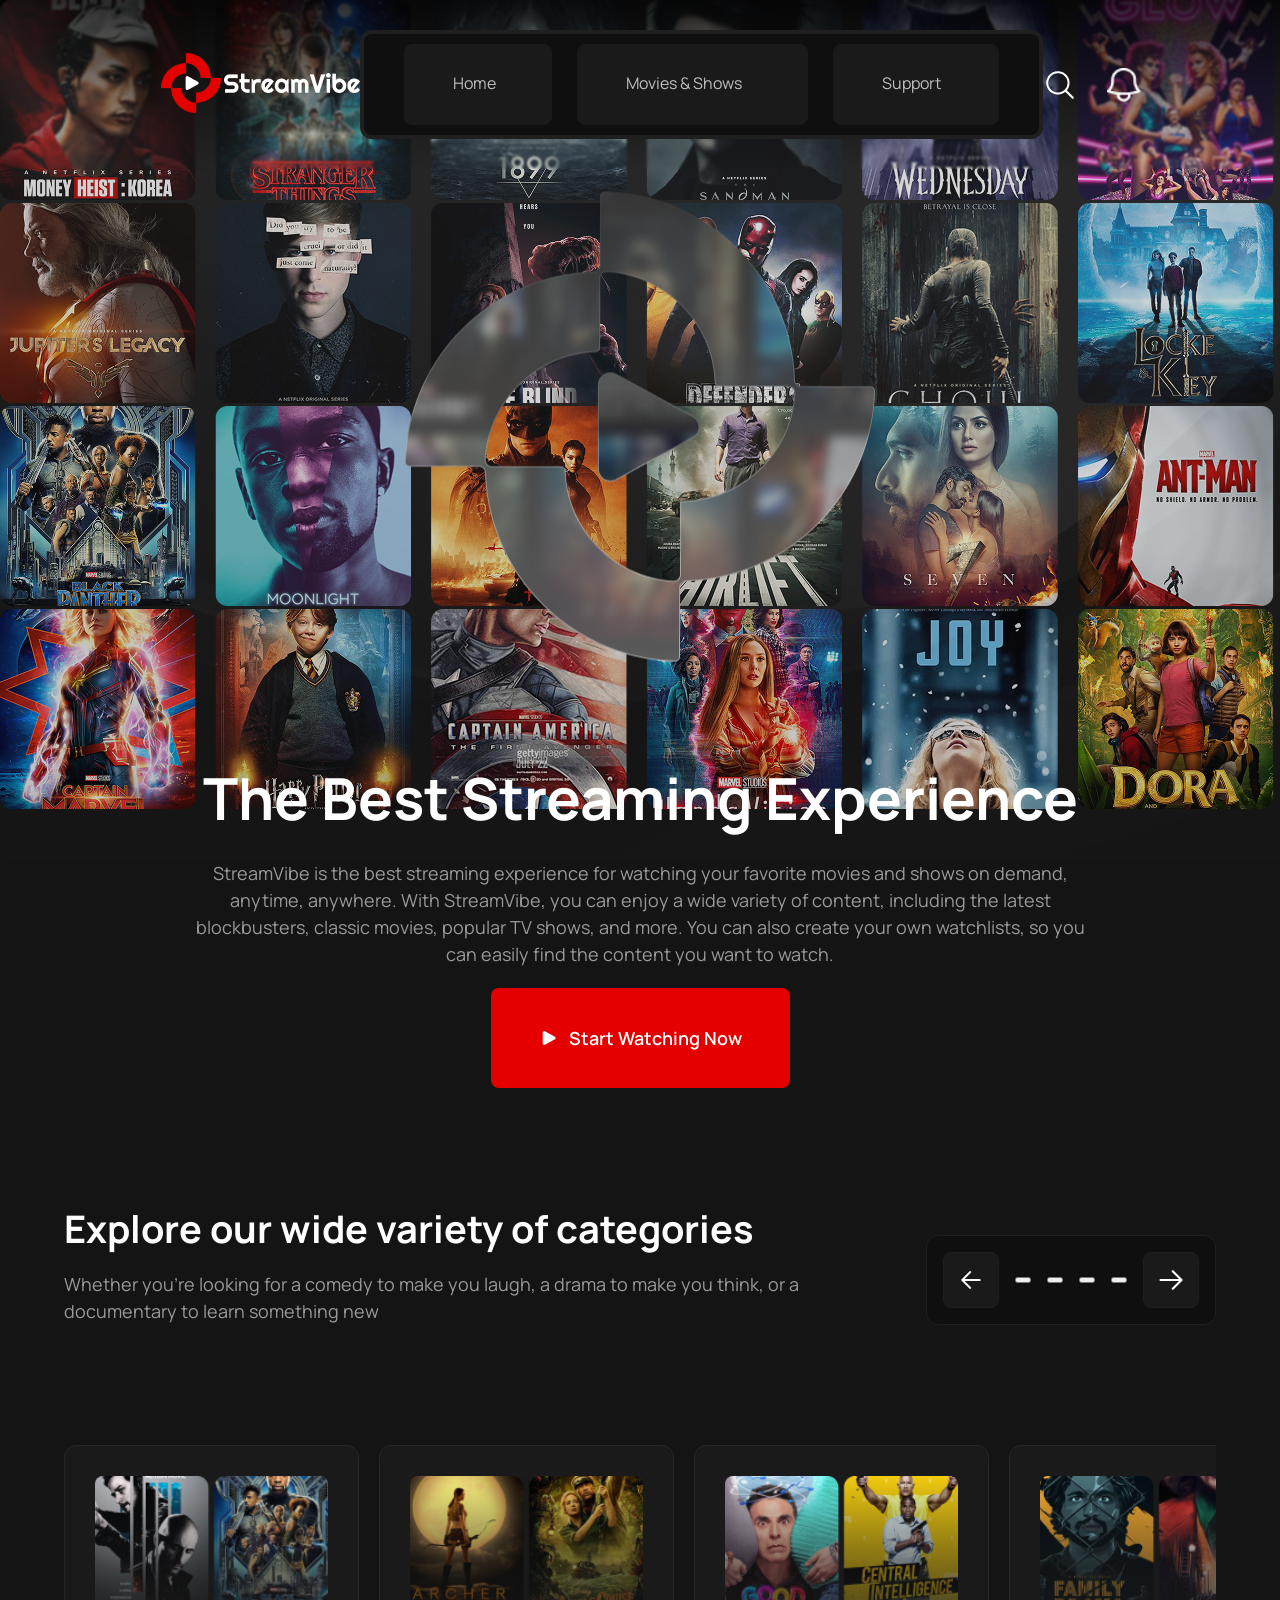
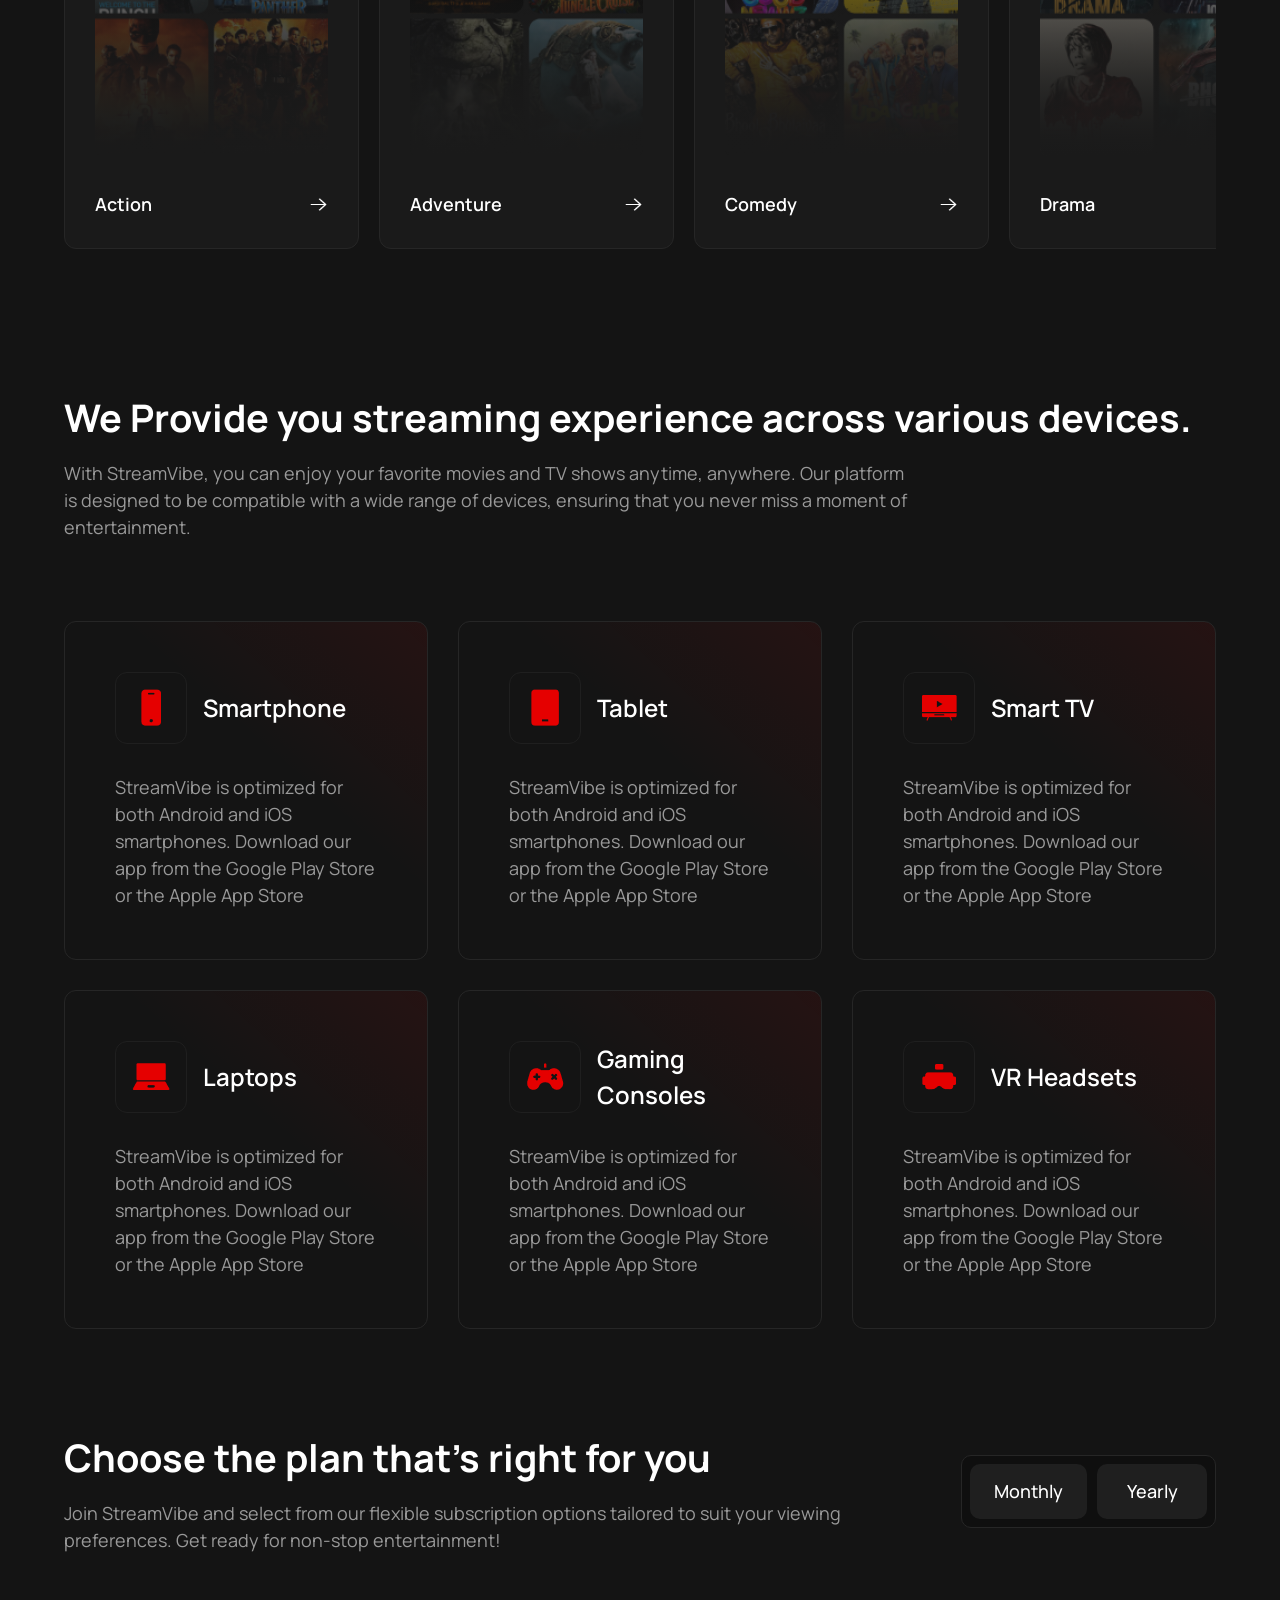
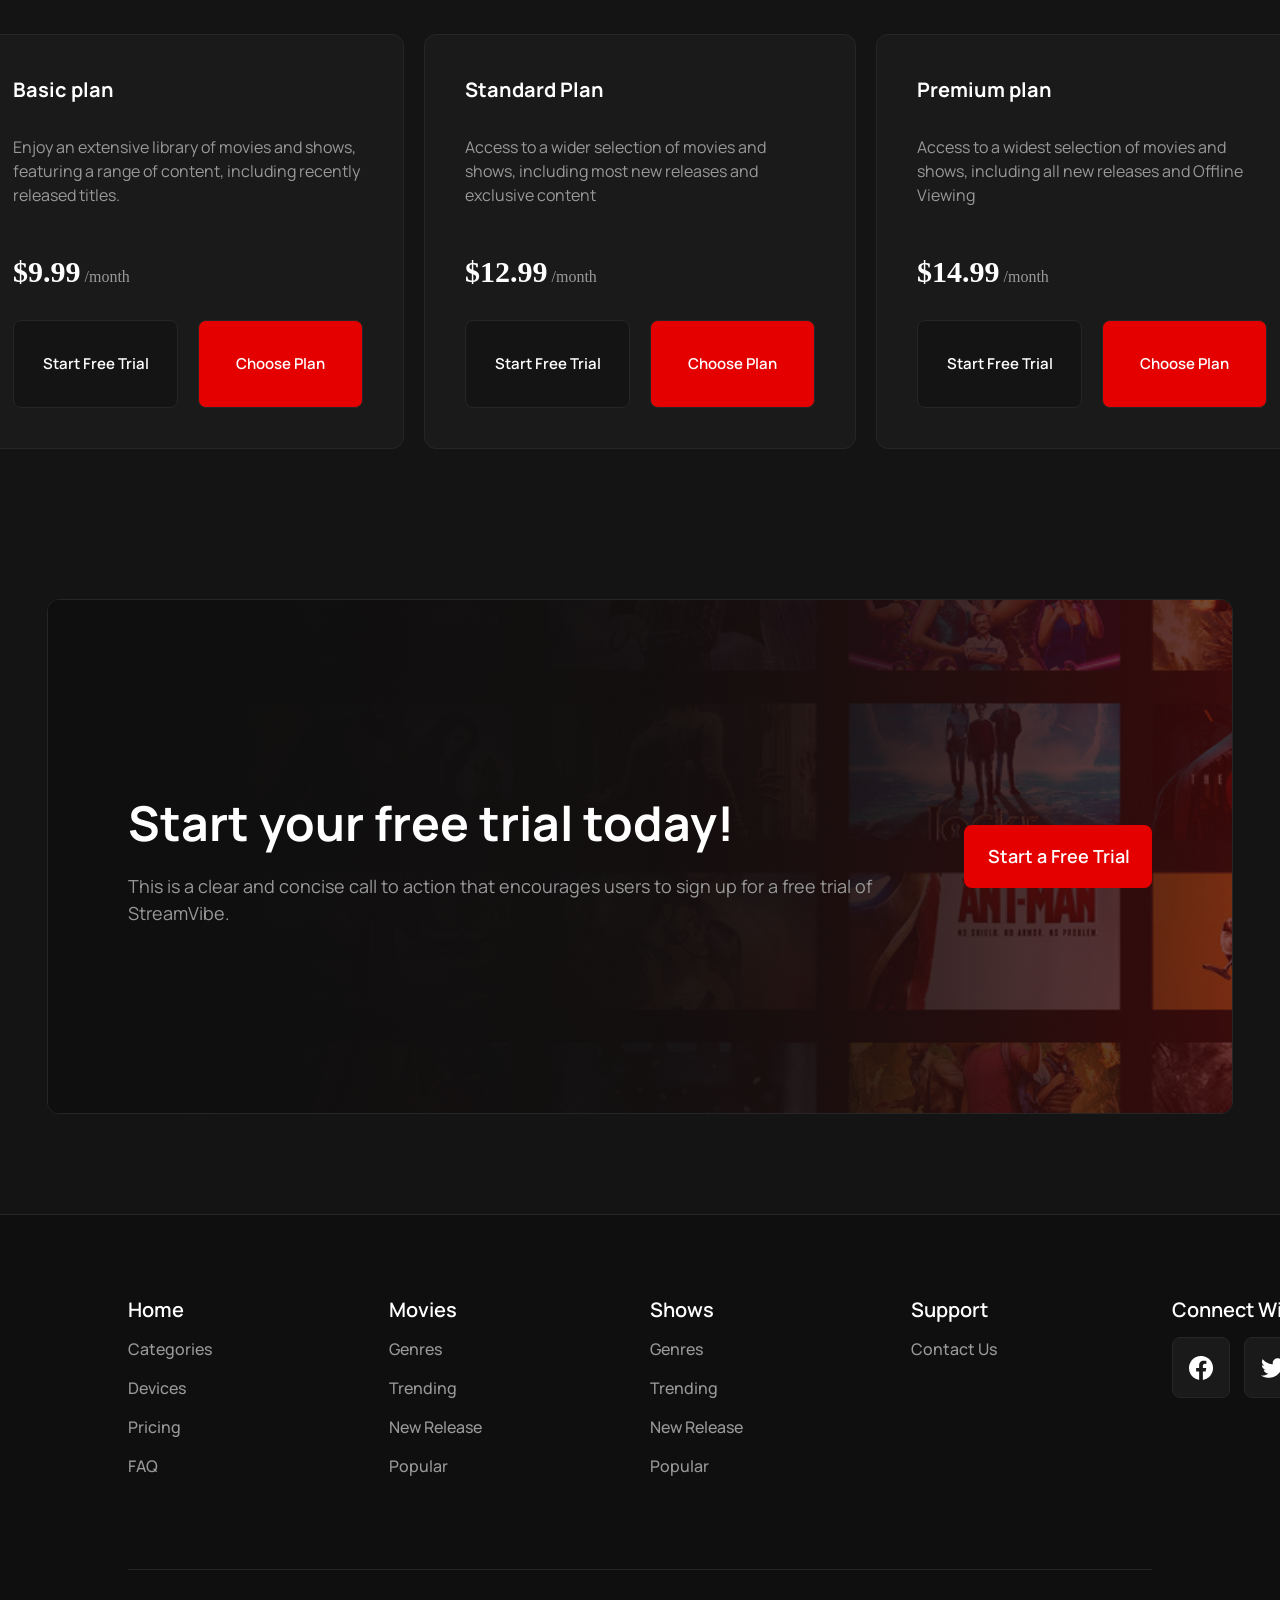
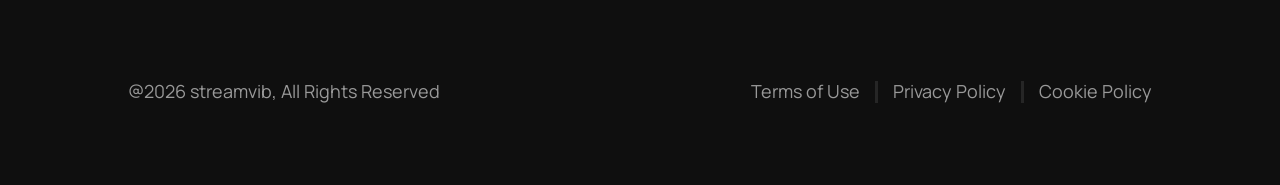
==== index.html @ 4d669240 "fix: updated home page file paths and case sensitivity" ====
<!doctype html>
<html lang="en">
  <head>
    <meta charset="UTF-8" />
    <meta name="viewport" content="width=device-width, initial-scale=1.0" />
    <title>Home Page</title>
    <link rel="stylesheet" href="./style/reset.css" />
    <link rel="stylesheet" href="style.css" />
    <script src="script/script.js" defer></script>
  </head>
  <body>
    
    <div id="cookieModal" class="cookie_modal">
  <div class="cookie_box">
    <div class="cookie_icon">🍪</div>
    <h2>Cookie Consent</h2>
    <p>We use cookies to ensure you get the best experience on StreamVibe. <br> You must accept our policies to continue using this site.</p>
    <div class="cookie_buttons">
      <button id="acceptBtn" class="btn_accept">Accept All</button>
      <button id="rejectBtn" class="btn_reject">Reject & Exit</button>
    </div>
  </div>
</div>

    <header>
      <!-- logo -->
      <a class="header_logo" href="./index.html">
        <img src="./images/logo.png" alt="logo" />
      </a>

      <!-- navigation -->
      <nav class="buttons_container">
        <ul class="buttons_ul">
          <li class="buttons_li">
            <a class="home_button" href="index.html"> Home </a>
          </li>

          <li class="buttons_li">
            <a class="Movies_and_shows_button" href="/pages/movies_shows_button.html">
              Movies & Shows
            </a>
          </li>

          <li class="buttons_li">
            <a class="support_button" href="/pages/support.html"> Support </a>
          </li>
        </ul>
      </nav>

      <!-- right icons -->
      <div class="zari_div">
        <a href="./index.html">
          <img src="./images/lupa.png" alt="search" />
        </a>
        <a href="./index.html">
          <img src="./images/zari.png" alt="notifications" />
        </a>
      </div>
    </header>

    <div class="Sub_container">
      <section class="hero_section">
        <div class="hero_background">
          <img src="./images/Image Container.png" alt="movie" />
          <img src="./images/Image Container2.png" alt="movie" />
          <img src="./images/Image Container3.png" alt="movie" />
          <img src="./images/Image Container4.png" alt="movie" />
        </div>

        <div class="hero_content">
          <img
            src="./images/Abstract Design.png"
            alt="abstract"
            class="hero_abstract"
          />
          <br />
          <br />
          <h1 class="h1">The Best Streaming Experience</h1>
        </div>

        <div class="hero_overlay">
          <img src="images/Image.png" class="hero_image1" />
          <img src="images/Fade Out Top.png" class="hero_FadeOutTop" />
          <img src="images/Fade Out Bottom.png" class="hero_FadeOutBottom" />
        </div>
      </section>
    </div>
    <div>
      <p class="p1">
        StreamVibe is the best streaming experience for watching your favorite
        movies and shows on demand, anytime, anywhere. With StreamVibe, you can
        enjoy a wide variety of content, including the latest blockbusters,
        classic movies, popular TV shows, and more. You can also create your own
        watchlists, so you can easily find the content you want to watch.
      </p>
      <a href="/pages/movies_shows_button.html" class="start_button">
        <img src="./images/Icon.png" alt="play" class="button_text" />
        Start Watching Now
      </a>
    </div>

    <br />
    <br />

    <!-- ზემოთა ჟანრების ფოტოების სქროლი  -->
    <div class="genres_container">
      <div class="genres_textcontainer">
        <h1 class="genres_textheading">
          Explore our wide variety of categories
        </h1>
        <p class="genres_textparagraph">
          Whether you're looking for a comedy to make you laugh, a drama to make
          you think, or a documentary to learn something new
        </p>
      </div>
      <div class="genres_buttons">
        <button class="genres_scrollleft" id="genreLeft">
          <img src="images/genresscrollleft.png" alt="left" />
        </button>
        <button class="indicators_button1"></button>
        <button class="indicators_button2"></button>
        <button class="indicators_button3"></button>
        <button class="indicators_button4"></button>
        <button class="genres_scrollright" id="genreRight">
          <img src="images/genresscrollright.png" alt="right" />
        </button>
      </div>
    </div>
    <!-- ქვემოთა ჟანრების ფოტოების სქროლი  -->
   <div class="genres_slider" id="genreSlider">
  <div class="genre_card">
    <div class="card_image_container">
      <img src="./images/actionimages.png" alt="Action" />
    </div>
    <div class="card_footer">
      <span>Action</span>
      <img src="./images/genresscrollright.png" alt="arrow" />
    </div>
  </div>
  <div class="genre_card">
    <div class="card_image_container">
      <img src="./images/adventureimages.png" alt="Adventure" />
    </div>
    <div class="card_footer">
      <span>Adventure</span>
      <img src="./images/genresscrollright.png" alt="arrow" />
    </div>
  </div>
  <div class="genre_card">
    <div class="card_image_container">
      <img src="./images/comedyimages.png" alt="Comedy" />
    </div>
    <div class="card_footer">
      <span>Comedy</span>
      <img src="./images/genresscrollright.png" alt="arrow" />
    </div>
  </div>
  <div class="genre_card">
    <div class="card_image_container">
      <img src="./images/Dramaimages.png" alt="Drama" />
    </div>
    <div class="card_footer">
      <span>Drama</span>
      <img src="./images/genresscrollright.png" alt="arrow" />
    </div>
  </div>
  <div class="genre_card">
    <div class="card_image_container">
      <img src="./images/horrorimages.png" alt="Horror" />
    </div>
    <div class="card_footer">
      <span>Horror</span>
      <img src="./images/genresscrollright.png" alt="arrow" />
    </div>
  </div>

  <div class="genre_card">
    <div class="card_image_container">
      <img src="/images/sci-fiimage.JPG" alt="Sci-Fi" />
    </div>
    <div class="card_footer">
      <span>Sci-Fi</span>
      <img src="./images/genresscrollright.png" alt="arrow" />
    </div>
  </div>
  <div class="genre_card">
    <div class="card_image_container">
      <img src="./images/fantasy-image.jpg" alt="Fantasy" />
    </div>
    <div class="card_footer">
      <span>Fantasy</span>
      <img src="./images/genresscrollright.png" alt="arrow" />
    </div>
  </div>
  <div class="genre_card">
    <div class="card_image_container">
      <img src="./images/documentary-image.jpg" alt="Documentary" />
    </div>
    <div class="card_footer">
      <span>Documentary</span>
      <img src="./images/genresscrollright.png" alt="arrow" />
    </div>
  </div>
  <div class="genre_card">
    <div class="card_image_container">
      <img src="./images/mystery-image.jpg" alt="Mystery" />
    </div>
    <div class="card_footer">
      <span>Mystery</span>
      <img src="./images/genresscrollright.png" alt="arrow" />
    </div>
  </div>
  <div class="genre_card">
    <div class="card_image_container">
      <img src="./images/anime-image.jpg" alt="Anime" />
    </div>
    <div class="card_footer">
      <span>Anime</span>
      <img src="./images/genresscrollright.png" alt="arrow" />
    </div>
  </div>
</div>
      </div>
    </div>
    

    <section class="devices_section">
      <div class="devices_textcontainer">
        <h1 class="devices_h1">
          We Provide you streaming experience across various devices.
        </h1>
        <p class="devices_p">
          With StreamVibe, you can enjoy your favorite movies and TV shows
          anytime, anywhere. Our platform is designed to be compatible with a
          wide range of devices, ensuring that you never miss a moment of
          entertainment.
        </p>
      </div>

      <div class="devices_cardcontainer">
        <div class="device_cards">
          <div class="device_header">
            <div class="icons">
              <img src="images/smartphone-icon.png" alt="Smartphone" />
            </div>
            <h2 class="devicesicon_h2">Smartphone</h2>
          </div>
          <p class="devicesicon_p">
            StreamVibe is optimized for both Android and iOS smartphones.
            Download our app from the Google Play Store or the Apple App Store
          </p>
        </div>

        <div class="device_cards">
          <div class="device_header">
            <div class="icons">
              <img src="images/tablet-icon.png" alt="Tablet" />
            </div>
            <h2 class="devicesicon_h2">Tablet</h2>
          </div>
          <p class="devicesicon_p">
            StreamVibe is optimized for both Android and iOS smartphones.
            Download our app from the Google Play Store or the Apple App Store
          </p>
        </div>

        <div class="device_cards">
          <div class="device_header">
            <div class="icons">
              <img src="images/smarttv-icon.png" alt="Tv" />
            </div>
            <h2 class="devicesicon_h2">Smart TV</h2>
          </div>
          <p class="devicesicon_p">
            StreamVibe is optimized for both Android and iOS smartphones.
            Download our app from the Google Play Store or the Apple App Store
          </p>
        </div>


        <div class="device_cards">
          <div class="device_header">
            <div class="icons">
              <img src="images/Laptop-Icon.png" alt="Laptop" />
            </div>
            <h2 class="devicesicon_h2">Laptops</h2>
          </div>
          <p class="devicesicon_p">
            StreamVibe is optimized for both Android and iOS smartphones.
            Download our app from the Google Play Store or the Apple App Store
          </p>
        </div>

        <div class="device_cards">
          <div class="device_header">
            <div class="icons">
              <img src="images/gaming-Icon.png" alt="Gaming" />
            </div>
            <h2 class="devicesicon_h2">Gaming Consoles</h2>
          </div>
          <p class="devicesicon_p">
            StreamVibe is optimized for both Android and iOS smartphones.
            Download our app from the Google Play Store or the Apple App Store
          </p>
        </div>

        <div class="device_cards">
          <div class="device_header">
            <div class="icons">
              <img src="images/VR-Icon.png" alt="VR" />
            </div>
            <h2 class="devicesicon_h2">VR Headsets</h2>
          </div>
          <p class="devicesicon_p">
            StreamVibe is optimized for both Android and iOS smartphones.
            Download our app from the Google Play Store or the Apple App Store
          </p>
        </div>
        </section>
        

        <section class="plans_section">
          <div class="plans_header">
            <div class="plans_textcontainer">
            <h1 class="plans_h1">
            Choose the plan that's right for you</h1>
            <p class="plans_p">
            Join StreamVibe and select from our flexible subscription 
            options tailored to suit your viewing preferences. 
            Get ready for non-stop entertainment!
            </p>
            </div>

            <div class="plans_tab">
              <button class="monthly_btn">
              <h6 class="monthly_h6" id="monthlyBtn">Monthly </h6>
              </button>
              <button class="yearly_btn" id="yearlyBtn"><h6 class="yearly_h6">Yearly</h6></button>
            </div>

          </div>


          <div class="plan_card_container">
            <div class="plan_card">
              <h2 class="plan_cardh2">Basic plan</h2>
              <p class="plan_card_paragraph">Enjoy an extensive library of movies and shows, 
              featuring a range of content, including recently released titles.</p> 
            
              <div class="plan_wrapper">
                <span class="price_amount" id="basicPrice">$9.99</span>
                <span class="price_period">/month</span>
              </div>

              <div class="card_buttons">
                <a href="/pages/support.html" class="btn_free">Start Free Trial</a>
                <a href="/pages/support.html" class="btn_choose">Choose Plan</a>
              </div>
            </div>



            <div class="plan_card">
              <h2 class="plan_cardh2">Standard Plan</h2>
              <p class="plan_card_paragraph">Access to a wider selection of movies and shows, 
                including most new releases and exclusive content</p> 
            
              <div class="plan_wrapper">
                <span class="price_amount" id="standardPrice">$12.99</span>
                <span class="price_period">/month</span>
              </div>

              <div class="card_buttons">
                <a href="/pages/support.html" class="btn_free">Start Free Trial</a>
                <a href="/pages/support.html" class="btn_choose">Choose Plan</a>
              </div>
            </div>



            <div class="plan_card">
              <h2 class="plan_cardh2">Premium plan</h2>
              <p class="plan_card_paragraph">Access to a widest selection of movies and shows,
                 including all new releases and Offline Viewing</p> 
            
              <div class="plan_wrapper">
                <span class="price_amount" id="premiumPrice">$14.99</span>
                <span class="price_period">/month</span>
              </div>

              <div class="card_buttons">
                <a href="/pages/support.html" class="btn_free">Start Free Trial</a>
                <a href="/pages/support.html" class="btn_choose">Choose Plan</a>
              </div>
            </div>
        </section>


   <div class="freetrial_container">
    
    <img src="./images/freetrial_BackgroundImages.png" alt="Movies Grid Background" class="free_trial_bg">
    
    <div class="free_trial_overlay"></div>

    <div class="freetrial_content">
      <div class="freetrial_text">
        <h2>Start your free trial today!</h2>
        <p>This is a clear and concise call to action that 
          encourages users to sign up for a free trial of StreamVibe.</p>
      </div>
      <a href="/pages/support.html" class="freetrial_button">Start a Free Trial</a>
    </div>

   </div>

<footer class="footer">
  <div class="footer_container">
    
    <div class="footer_top">
      <div class="footer_column">
        <h4>Home</h4>
        <a href="#">Categories</a>
        <a href="#">Devices</a>
        <a href="#">Pricing</a>
        <a href="#">FAQ</a>
      </div>

      <div class="footer_column">
        <h4>Movies</h4>
        <a href="/pages/movies_shows_button.html">Genres</a>
        <a href="/pages/movies_shows_button.html">Trending</a>
        <a href="/pages/movies_shows_button.html">New Release</a>
        <a href="/pages/movies_shows_button.html">Popular</a>
      </div>

      <div class="footer_column">
        <h4>Shows</h4>
        <a href="/pages/movies_shows_button.html">Genres</a>
        <a href="/pages/movies_shows_button.html">Trending</a>
        <a href="/pages/movies_shows_button.html">New Release</a>
        <a href="/pages/movies_shows_button.html">Popular</a>
      </div>

      <div class="footer_column">
        <h4>Support</h4>
        <a href="/pages/support.html">Contact Us</a>
      </div>

      <div class="footer_column">
        <h4>Connect With Us</h4>
        <div class="social_icons">
          <a href="https://www.facebook.com/" class="social_item"><img src="./images/Facebook-Icon.png" alt="FB"></a>
          <a href="https://x.com/" class="social_item"><img src="./images/Twitter-Icon.png" alt="TW"></a>
          <a href="https://www.linkedin.com/" class="social_item"><img src="./images/Linkdin-Icon.png" alt="LI"></a>
        </div>
      </div>
    </div>

    <hr class="footer_line">

    <div class="footer_bottom">
      <p>@2026 streamvib, All Rights Reserved</p>
      <div class="footer_legal">
        <a href="/pages/support.html">Terms of Use</a>
        <hr class="footer_linebottom">
        <a href="/pages/support.html">Privacy Policy</a>
        <hr class="footer_linebottom">
        <a href="/pages/support.html">Cookie Policy</a>
      </div>
    </div>

  </div>
</footer>

      </div>
    </section>
     <button id="backToTop" class="back_to_top">
      <img src="./images/arrowup-image.png" alt="Up" />
    </button>
  </body>
</html>
---- style.css ----
@import url("https://fonts.googleapis.com/css2?family=Fraunces:ital,opsz,wght@0,9..144,100..900;1,9..144,100..900&family=Manrope:wght@200..800&display=swap");

body {
  margin: 0;
  width: 100%;
  background: #141414;
}

.cookie_modal {
  position: fixed;
  top: 0;
  left: 0;
  width: 100%;
  height: 100%;
   /* თითქმის სრული შავი ფონი */
  backdrop-filter: blur(8px); /* უკანა ფონის დათარგვა */
  display: none; /* თავიდან JS-ით გამოვაჩენთ */
  justify-content: center;
  align-items: center;
  z-index: 99999;
}

.cookie_box {
  background: #1A1A1A;
  padding: 40px;
  border-radius: 15px;
  border: 1px solid #262626;
  text-align: center;
  max-width: 450px;
  width: 90%;
  color: white;
  font-family: 'Manrope', sans-serif;
}

.cookie_icon { font-size: 50px; margin-bottom: 20px; }
.cookie_box h2 { font-size: 24px; margin-bottom: 15px; }
.cookie_box p { color: #999; margin-bottom: 30px; font-size: 15px; }

.cookie_buttons { display: flex; gap: 15px; }

.btn_accept, .btn_reject {
  flex: 1;
  padding: 14px;
  border-radius: 8px;
  border: none;
  font-weight: 600;
  cursor: pointer;
  transition: 0.3s;
}

.btn_accept { background: #E50000; color: white; }
.btn_accept:hover { background: #ff1a1a; }

.btn_reject { background: transparent; color: #999; border: 1px solid #262626; }
.btn_reject:hover { background: #262626; color: white; }

/* კლასი სქროლის ასაკრძალად */
.no-scroll { overflow: hidden; }

/* header */
header {
  display: flex;
  align-items: center;
  justify-content: space-between;
  padding: 20px 40px;
  position: absolute; /* დავამატე */
  top: 0;
  left: 0;
  right: 0;
  z-index: 5; /* ყველაზე მაღალი ფენა */
  background: linear-gradient(to bottom, rgba(0, 0, 0, 0.8), transparent);
  backdrop-filter: blur(1px);
  max-width: 100%;
  justify-content: space-between;
  left: -1px;
  padding-top: 30px;
  padding-right: 162px;
  padding-bottom: 30px;
  padding-left: 162px;
}

/* logo */
.header_logo img {
  width: 199px;
  height: 60px;
}

/* navbar center */
.buttons_container {
  display: flex;
  align-items: center;
  padding-top: 10px;
  padding-right: 40px;
  padding-bottom: 10px;
  padding-left: 40px;
  border-width: 4px;
  border-radius: 12px;
  background: #0f0f0f;
  border: 4px solid #1f1f1f;
}
.buttons_ul {
  display: flex;
  align-items: center;
  gap: 25px;
  list-style: none;
  margin: 0;
  padding: 0;
}

.buttons_ul a {
  text-decoration: none;
  color: #bfbfbf;
  font-size: 16px;
  font-weight: 400;
  padding: 12px 24px;
  border-radius: 8px;
  transition: 0.3s;
  display: block;
}

.buttons_ul a:hover {
  color: #ffffff;
}

.buttons_li {
  display: flex;
  align-items: center;
  justify-content: center;
  padding-top: 14px;
  padding-right: 24px;
  padding-bottom: 14px;
  padding-left: 24px;
  gap: 10px;
  border-width: 1px;
  border-radius: 8px;
  background: #1a1a1a;
  border: 1px solid #1a1a1a;
  white-space: nowrap;
}

.home_button {
  width: 50px;
  height: 27px;
  font-family: Manrope;
  font-weight: 500px;
  font-style: Medium;
  font-size: 18px;
  line-height: 150%;
  letter-spacing: 0%;
  color: #ffffff;
}
.home_button:hover {
  transform: scale(1.05);
}

.Movies_and_shows_button {
  width: 133px;
  height: 27px;
  font-family: Manrope;
  font-weight: 400px;
  font-style: Regular;
  font-size: 18px;
  line-height: 150%;
  letter-spacing: 0%;
  color: #bfbfbf;
}
.Movies_and_shows_button:hover {
  transform: scale(1.05);
}

.support_button {
  width: 68px;
  height: 27px;
  font-family: Manrope;
  font-weight: 400px;
  font-style: Regular;
  font-size: 18px;
  line-height: 150%;
  letter-spacing: 0%;
  color: #bfbfbf;
}
.support_button:hover {
  transform: scale(1.05);
}

/* right icons */
.zari_div {
  display: flex;
  gap: 30px;
  width: 98px;
  height: 34px;
}

.zari_div img {
  width: 34px;
  height: 34px;
}

/* sub container */
.Sub_container {
  position: relative;
  width: 100%;
  max-width: 1920px;
  height: 860px;
  overflow: hidden;
  display: flex;
  flex-direction: column;
  align-items: center;
  justify-content: center;
}

.hero_background {
  position: absolute;
  top: 0;
  left: 0;
  width: 100%;
  height: 100%;
  z-index: 1;
}

.hero_overlay {
  position: absolute;
  top: 0;
  left: 0;
  width: 100%;
  height: 100%;
  z-index: 2; /* სურათებზე ზემოთ */
  pointer-events: none;
}

.hero_section {
  width: 1920px;
  height: 200px;
  gap: 20px;
  /* ???????????????????? */
}

.hero_content {
  position: absolute;
  top: 60%;
  left: 50%;
  transform: translate(-50%, -50%);
  z-index: 3; /* ყველაზე ზედა ფენა */
  display: flex;
  flex-direction: column;
  align-items: center;
  text-align: center;
  gap: 5px;
  width: 100%;
  max-width: 1200px;
  padding-right: 412px;
  padding-left: 412px;
}

@keyframes logo-spin {
  from {
    transform: rotate(0deg);
    opacity: 0;
  }
  to {
    transform: rotate(360deg);
    opacity: 1;
  }
}

.hero_abstract {
  display: flex;
  align-items: center;
  justify-content: center;
  width: 470px;
  height: auto;
  margin-bottom: 50px;
  animation-name: logo-spin;
  animation-duration: 1.5s;
  animation-timing-function: ease-out;
}

.h1 {
  width: 1096px;
  height: 87px;
  font-family: Manrope;
  font-weight: 700;
  font-style: Bold;
  font-size: 58px;
  line-height: 150%;
  letter-spacing: 0%;
  text-align: center;
  color: #ffffff;
}

.p1 {
  max-width: 900px;
  font-family: Manrope;
  font-weight: 400px;
  font-style: Regular;
  font-size: 18px;
  line-height: 150%;
  text-align: center;
  margin: 0 auto;
  color: #999999;
}

.start_button {
  width: 251px;
  height: 64px;
  display: flex;
  align-items: center;
  justify-content: center;
  gap: 10px;
  margin: 20px auto 0 auto;
  border-radius: 8px;
  padding-top: 18px;
  padding-right: 24px;
  padding-bottom: 18px;
  padding-left: 24px;
  background: #e50000;
  color: white;
  border: none;
  cursor: pointer;
  text-decoration: none;
  font-family: "Manrope", sans-serif;
  font-weight: 600;
  font-size: 18px;
  line-height: 150%;
  transition: 0.3s;
}
.start_button:hover {
  background: #ff1a1a; /* ჰოვერ ეფექტი მეტი სიცოცხლისთვის */
  transform: scale(1.02);
}

.start_button img {
  width: 20px;
  height: 20px;
}

.start_button img {
  width: 20px;
  height: 20px;
}

.button_text {
  width: 171px;
  height: 27px;
  font-family: Manrope;
  font-weight: 600;
  font-style: SemiBold;
  font-size: 18px;
  line-height: 150%;
  letter-spacing: 0%;
  color: #ffffff;
}

.hero_image1 {
  opacity: 50%;
  mix-blend-mode: overlay;
  width: 1920;
  height: 860;
  border-radius: 12px;
}

.hero_FadeOutTop {
  width: 1920px;
  height: 581px;
  background: linear-gradient(180deg, #141414 0%, rgba(20, 20, 20, 0) 100%);
}

.hero_FadeOutBottom {
  width: 1920px;
  height: 581px;
  background: linear-gradient(180deg, rgba(20, 20, 20, 0) 0%, #141414 100%);
}

/* genre scroll buttons&texts ზემოთა */
.genres_container {
  display: flex;
  justify-content: space-between;
  align-items: center;
  align-items: flex-end;
  width: 90%;
  max-width: 1597px;
  margin: 80px auto;
  gap: 40px;
  box-sizing: border-box;
}

.genres_textcontainer {
  flex: 1;
  display: flex;
  flex-direction: column;
  gap: 14px;
}

.genres_textheading {
  font-family: Manrope;
  font-weight: 700;
  font-style: Bold;
  font-size: 38px;
  line-height: 150%;
  letter-spacing: 0%;
  color: #ffffff;
  margin: 0;
}

.genres_textparagraph {
  max-width: 900px;
  font-family: Manrope;
  font-weight: 400;
  font-style: Regular;
  font-size: 18px;
  line-height: 150%;
  letter-spacing: 0%;
  color: #999999;
  margin: 0;
}

.genres_buttons {
  display: flex;
  align-items: center;
  gap: 16px;
  padding: 16px;
  border-radius: 12px;
  border-width: 1px;
  padding: 16px;
  background: #0f0f0f;
  border: 1px solid #1f1f1f;
}
.indicators {
  display: flex;
  gap: 4px;
}
.indicators span {
  width: 15px;
  height: 4px;
  background: #333;
  border-radius: 2px;
}

.genres_scrollleft {
  width: 56px;
  height: 56px;
  gap: 10px;
  border-radius: 8px;
  border-width: 1px;
  padding: 14px;
  background: #1a1a1a;
  border: 1px solid #1f1f1f;
}
.genres_scrollright {
  width: 56px;
  height: 56px;
  gap: 10px;
  border-radius: 8px;
  border-width: 1px;
  padding: 14px;
  background: #1a1a1a;
  border: 1px solid #1f1f1f;
}

.genres_scrollleft,
.genres_scrollright {
  cursor: pointer;
  transition: 0.2s;
  display: flex;
  align-items: center;
  justify-content: center;
}

.genres_scrollleft:hover,
.genres_scrollright:hover {
  background: #252525;
}

.genres_scrollleft:active,
.genres_scrollright:active {
  transform: scale(0.95);
}

/* genre scroll films&buttons ქვემოთა ბლა*/
.genres_slider {
  display: flex !important;
  flex-direction: row !important;
  flex-wrap: nowrap !important; /* მკაცრი აკრძალვა ჩამოყრაზე */
  gap: 20px;
  overflow-x: auto !important;
  overflow-y: hidden;
  width: 90%;
  max-width: 1597px;
  margin: 0 auto;
  padding: 40px 0; /* ადგილი Hover-ისთვის, რომ არ "მოიჭრას" */
  scrollbar-width: none;
  scroll-behavior: smooth;
  -webkit-overflow-scrolling: touch;
}

.genres_slider::-webkit-scrollbar {
  display: none;
}

.genre_card {
  /* აიძულებს ქარდს იყოს ფიქსირებული სიგანის */
  flex: 0 0 298px !important;
  width: 298px !important;
  max-width: 295px !important;
  height: 404px !important;
  background: #1a1a1a;
  border: 1px solid #262626;
  border-radius: 12px;
  padding: 30px;
  display: flex;
  flex-direction: column;
  justify-content: space-between;
  box-sizing: border-box;
  transition: all 0.4s ease; /* Hover ეფექტისთვის */
  cursor: pointer;
}

/* genre card Hover */
.genre_card:hover {
  border-color: #e50000 !important;
  transform: translateY(-10px);
  box-shadow: 0px 10px 25px rgba(229, 0, 0, 0.2);
  background: #1f1f1f;
  cursor: pointer;
}

.card_image_container {
  width: 100%;
  height: 280px;
  overflow: hidden;
  border-radius: 8px;
  display: flex;
  align-items: center;
  justify-content: center;
  overflow: hidden;
  position: relative;
}

.card_image_container img {
  width: 100%;
  height: 100%;
  object-fit: cover;
  display: block;
}

.card_image_container::after {
  content: "";
  position: absolute;
  top: 0;
  left: 0;
  width: 100%;
  height: 100%;
  /* შენი გრადიენტი */
  background: linear-gradient(180deg, rgba(26, 26, 26, 0) 0%, #1a1a1a 101.79%);
  pointer-events: none; /* რომ მაუსით კლიკს ხელი არ შეუშალოს */
}

.genre_card:hover .card_footer img {
  filter: brightness(1.5) drop-shadow(0 0 5px #e50000);
  transition: 0.3s;
}

/* animation */
@keyframes glowAndScale {
  0% {
    transform: scale(0.95);
    border-color: #262626;
  }
  50% {
    transform: scale(1.02);
    border-color: #e50000;
    box-shadow: 0px 0px 20px rgba(229, 0, 0, 0.3);
  }
  100% {
    transform: scale(1);
    border-color: #262626;
  }
}

/* for scroll card */
.reveal-focus {
  animation: glowAndScale 0.8s ease-out;
}

.card {
  width: 100%;
  background: linear-gradient(180deg, rgba(26, 26, 26, 0) 0%, #1a1a1a 101.79%);
  display: block;
  gap: 100px;
  display: grid;
  grid-template-columns: 1fr 1fr;
}

.card_footer {
  display: flex;
  justify-content: space-between;
  align-items: center;
  width: 100%;
  margin-top: 20px;
  font-family: Manrope;
  font-weight: 600;
  font-style: SemiBold;
  font-size: 18px;
  line-height: 150%;
  letter-spacing: 0%;
  color: #ffffff;
}
.card_footer img {
  width: 18.75px;
  height: 16.875px;
  top: 6.56px;
  left: 5.63px;
}

/* devices section */
.devices_section {
  width: 90%;
  max-width: 1597px;
  margin: 100px auto;
  display: flex;
  flex-direction: column;
  top: 1962px;
  left: 161px;
  gap: 80px;
}

.devices_textcontainer {
  flex: 1;
  display: flex;
  flex-direction: column;
  gap: 14px;
  padding-right: 300px;
}

.devices_h1 {
  max-width: 1297px;
  font-family: Manrope;
  font-weight: 700;
  font-style: Bold;
  font-size: 38px;
  white-space: nowrap;
  line-height: 150%;
  letter-spacing: 0%;
  color: #ffffff;
  margin: 0;
}

.devices_p {
  max-width: 1297px;
  font-family: Manrope;
  font-weight: 400;
  font-style: Regular;
  font-size: 18px;
  line-height: 150%;
  letter-spacing: 0%;
  color: #999999;
  margin: 0;
}

/* device cards */
.devices_cardcontainer {
  /* ყველა ქარდი ზევითაც და ქვემოთაც*/
  display: grid;
  grid-template-columns: repeat(3, 1fr);
  width: 100%;
  gap: 30px;
  max-width: 1597px;
  margin: 0 auto;
}

.device_cards {
  gap: 30px;
  border-radius: 12px;
  border-width: 1px;
  padding: 50px;
  background: linear-gradient(
    221.52deg,
    rgba(229, 0, 0, 0.5) -208.03%,
    rgba(229, 0, 0, 0) 41.32%
  );
  border: 1px solid #262626;
  display: flex;
  flex-direction: column;
  box-sizing: border-box;
  height: auto;
  transition: all 0.4s ease;
}

.device_cards:hover {
  border-color: #e50000;
  box-shadow: 0px 10px 30px rgba(229, 0, 0, 0.15);
  background: linear-gradient(
    221.52deg,
    rgba(229, 0, 0, 0.8) -150%,
    rgba(229, 0, 0, 0.05) 50%
  );
  transform: translateY(-10px);
  cursor: pointer;
}

.device_cards:hover .icons {
  border-color: #e50000;
  background: #1a1a1a;
  transition: 0.3s;
}

.device_header {
  width: 100%;
  height: auto;
  gap: 16px;
  display: flex;
  align-items: center;
}

.icons {
  flex-shrink: 0;
  width: 72px;
  height: 72px;
  gap: 10px;
  border-radius: 12px;
  border-width: 1px;
  padding: 16px;
  background: #141414;
  border: 1px solid #1f1f1f;
  width: 19.641475677490234;
  height: 36;
  top: 1.6px;
  left: 10.4px;
  display: flex;
  align-items: center;
  justify-content: center;
  box-sizing: border-box;
}

.devicesicon_h2 {
  width: auto;
  height: auto;
  font-family: Manrope;
  font-weight: 600;
  font-style: SemiBold;
  font-size: 24px;
  line-height: 150%;
  letter-spacing: 0%;
  color: #ffffff;
  margin: 0;
}
.devicesicon_p {
  width: 100%;
  height: auto;
  font-family: Manrope;
  font-weight: 400;
  font-style: Regular;
  font-size: 18px;
  line-height: 150%;
  letter-spacing: 0%;
  color: #999999;
}

/* Plans */
.plans_section {
  width: 90%;
  max-width: 1596px;
  margin: 100px auto;
  display: flex;
  flex-direction: column;
  top: 3797px;
  left: 162px;
  gap: 30px;
}

.plans_header {
  display: flex;
  justify-content: space-between;
  align-items: center;
  width: 100%;
  gap: 40px;
}

.plans_textcontainer {
  flex: 1;
  display: flex;
  flex-direction: column;
  /* padding-right: 100%; */
  gap: 14px;
  max-width: 70%;
}

.plans_h1 {
  max-width: 1259px;
  font-family: Manrope;
  font-weight: 700;
  font-style: Bold;
  white-space: nowrap;
  font-size: 38px;
  line-height: 150%;
  letter-spacing: 0%;
  color: #ffffff;
  margin: 0;
}

.plans_p {
  max-width: 1259px;
  font-family: Manrope;
  font-weight: 400;
  font-style: Regular;
  font-size: 18px;
  line-height: 150%;
  letter-spacing: 0%;
  color: #999999;
}

.plans_tab {
  width: 100%;
  max-width: 237px;
  display: flex;
  border-radius: 10px;
  border-width: 1px;
  padding: 8px;
  gap: 10px;
  background: #0f0f0f;
  border: 1px solid #262626;
  display: flex;
  margin-left: auto;
}

.monthly_btn,
.yearly_btn {
  border: none !important;
  flex: 1;
  width: 100%;
  border-radius: 10px;
  gap: 10px;
  padding-top: 14px;
  padding-right: 24px;
  padding-bottom: 14px;
  padding-left: 24px;
  background: #1f1f1f;
  font-family: "Manrope", sans-serif;
  font-size: 18px;
  font-weight: 500;
  cursor: pointer;
  transition: all 0.3s ease;
}

.monthly_btn:hover,
.yearly_btn:hover {
  transform: translateY(-3px);
  background: #262626; /* ფონის ოდნავ შეცვლა */
  box-shadow: 0px 4px 10px rgba(0, 0, 0, 0.3);
}

.monthly_h6,
.yearly_h6 {
  font-family: Manrope;
  font-weight: 500;
  font-style: Medium;
  font-size: 18px;
  line-height: 150%;
  letter-spacing: 0%;
  color: #ffffff;
}

/* plan cards */
.plan_card_container {
  display: flex;
  flex-direction: row;
  justify-content: center;
  width: 90%;
  max-width: 1596px;
  gap: 20px;
  margin: 50px auto;
}

.plan_card {
  flex: 1;
  min-width: 350px;
  height: auto;
  border-radius: 12px;
  border-width: 1px;
  padding: 40px;
  gap: 30px;
  background: #1a1a1a;
  border: 1px solid #262626;
  display: flex;
  flex-direction: column;
  transition: all 0.4s ease;
  cursor: pointer;
}

.plan_card:hover {
  border-color: #e50000 !important;
  transform: translateY(-10px);
  box-shadow: 0px 10px 30px rgba(229, 0, 0, 0.15);
  background: #1f1f1f;
}

.btn_free:hover,
.btn_choose:hover {
  box-shadow: 0px 0px 15px rgba(229, 0, 0, 0.4);
}

.plan_cardh2 {
  width: 100%;
  font-family: Manrope;
  font-weight: 700;
  font-style: Bold;
  font-size: 20px;
  line-height: 150%;
  letter-spacing: 0%;
  color: #ffffff;
  margin: 0;
}

.plan_card_paragraph {
  width: 100%;
  font-family: Manrope;
  font-weight: 400;
  font-style: Regular;
  font-size: 16px;
  line-height: 150%;
  letter-spacing: 0%;
  color: #999999;
  margin: 0;
}

.plan_wrapper {
  display: flex;
  align-items: baseline;
  gap: 4px;
  margin-top: 20px;
}

.price_amount {
  color: #ffffff;
  font-size: 30px;
  font-weight: 700;
  display: flex;
  align-items: flex-end;
  gap: 4px;
}
.price_period {
  color: #999999;
  font-size: 16px;
  padding-bottom: 5px;
  display: flex;
  align-items: flex-end;
  gap: 4px;
}

.card_buttons {
  width: 100%;
  gap: 20px;
  display: flex;
  margin-top: auto;
}
.btn_free {
  flex: 1;
  height: 50px;
  width: 50%;
  gap: 10px;
  border-radius: 8px;
  border-width: 1px;
  padding-top: 18px;
  padding-right: 24px;
  padding-bottom: 18px;
  padding-left: 24px;
  background: #141414;
  border: 1px solid #262626;
  font-family: Manrope;
  font-weight: 600;
  font-style: SemiBold;
  font-size: 15px;
  line-height: 150%;
  letter-spacing: 0%;
  color: #ffffff;
  display: flex;
  align-items: center;
  justify-content: center;
  text-decoration: none;
  cursor: pointer;
  transition: 0.3s;
}
.btn_free:hover {
  transform: scale(1.05);
}

.btn_choose {
  flex: 1;
  height: 50px;
  width: 50%;
  gap: 10px;
  border-radius: 8px;
  border-width: 1px;
  padding-top: 18px;
  padding-right: 24px;
  padding-bottom: 18px;
  padding-left: 24px;
  background: #e50000;
  border: 1px solid #262626;
  font-family: Manrope;
  font-weight: 600;
  font-style: SemiBold;
  font-size: 15px;
  line-height: 150%;
  letter-spacing: 0%;
  color: #ffffff;
  display: flex;
  align-items: center;
  justify-content: center;
  text-decoration: none;
  cursor: pointer;
  transition: 0.3s;
  background: #e50000;
}
.btn_choose:hover {
  transform: scale(1.05);
}

/* free trial */

.freetrial_container {
  position: relative;
  width: 80%;
  max-width: 1596px;
  min-height: 313px;
  margin: 100px auto;
  gap: 100px;
  border-radius: 12px;
  padding-top: 100px;
  padding-right: 80px;
  padding-bottom: 100px;
  padding-left: 80px;
  background: #0f0f0f;
  border: 1px solid #262626;
  overflow: hidden;
  display: flex;
  align-items: center;
}

.free_trial_bg {
  position: absolute;
  top: 0;
  left: 0;
  width: 100%;
  height: 100%;
  object-fit: cover;
  z-index: 1;
}

.free_trial_overlay {
  position: absolute;
  top: 0;
  left: 0;
  width: 100%;
  height: 100%;
  background: linear-gradient(
    90deg,
    #0f0f0f 0%,
    rgba(15, 15, 15, 0.8) 50%,
    rgba(15, 15, 15, 0) 100%
  );
  z-index: 2;
}

.freetrial_content {
  position: relative;
  z-index: 3;
  display: flex;
  justify-content: space-between;
  align-items: center;
  width: 100%;
  gap: 50px;
}

.freetrial_text {
  flex: 1;
}

.freetrial_text h2 {
  font-family: Manrope;
  font-weight: 700;
  font-style: Bold;
  font-size: 48px;
  line-height: 150%;
  letter-spacing: 0%;
  color: #ffffff;
  margin: 0 0 14px 0;
}

.freetrial_text p {
  font-family: Manrope;
  font-weight: 400;
  font-style: Regular;
  font-size: 18px;
  line-height: 150%;
  letter-spacing: 0%;
  color: #999999;
}

.freetrial_button {
  gap: 10px;
  border-radius: 8px;
  padding-top: 18px;
  padding-right: 24px;
  padding-bottom: 18px;
  padding-left: 24px;
  background: #e50000;
  width: 140px;
  height: 27px;
  font-family: Manrope;
  font-weight: 600;
  font-style: SemiBold;
  font-size: 18px;
  line-height: 150%;
  letter-spacing: 0%;
  color: #ffffff;
  text-decoration: none;
  white-space: nowrap;
  transition: 0.3s;
  display: inline-block;
  text-align: center;
}
.freetrial_button:hover {
  transform: scale(1.05);
}

/* footer */
.footer {
  width: 100%;
  max-width: 1920px;
  min-height: 505px;
  top: 5013px;
  padding: 80px 0;
  gap: 100px;
  background: #0f0f0f;
  border-top: 1px solid #262626;
  margin-top: 100px;
  box-sizing: border-box;
}

.footer_container {
  width: 80%;
  max-width: 1596px;
  margin: 0 auto;
  display: flex;
  flex-direction: column;
  gap: 80px;
}

.footer_top {
  display: grid;
  width: 100%;
  gap: 20px;
  grid-template-columns: repeat(6, 1fr);
}

.footer_column {
  display: flex;
  flex-direction: column;
  gap: 12px;
  width: auto;
}

.footer_column a {
  gap: 14px;
  width: 241px;
  height: 27px;
  font-family: Manrope;
  font-weight: 500;
  font-style: Medium;
  font-size: 16px;
  line-height: 150%;
  letter-spacing: 0%;
  color: #999999;
  display: flex;
  flex-direction: column;
  text-decoration: none;
  transition: 0.3s;
}

.footer_column a:hover {
  color: #ffffff;
}

.footer_column h4 {
  width: 241px;
  height: 30px;
  font-family: Manrope;
  font-weight: 600;
  font-style: SemiBold;
  font-size: 20px;
  line-height: 150%;
  letter-spacing: 0%;
  color: #ffffff;
  margin: 0;
}

.social_icons {
  width: 196px;
  height: 56px;
  display: flex;
  gap: 14px;
}

.social_item {
  width: 56px;
  height: 56px;
  gap: 10px;
  border-radius: 8px;
  border-width: 1px;
  padding: 16px;
  background: #1a1a1a;
  border: 1px solid #262626;
  display: flex;
  align-items: center;
  justify-content: center;
  transition: 0.3s;
}

.social_item img {
  width: 24px;
  height: 24px;
}

.social_item:hover {
  background: #262626;
}

.footer_line {
  width: 100%;
  height: 1px;
  max-width: 1596px;
  background-color: #262626;
  border: none;
}

.footer_bottom {
  width: 100%;
  max-width: 1596px;
  height: 27px;
  display: flex;
  justify-content: space-between;
  align-items: center;
  flex-wrap: nowrap;
  margin-top: 20px;
}

.footer_bottom p {
  width: auto;
  height: auto;
  font-family: Manrope;
  font-weight: 400;
  font-style: Regular;
  font-size: 18px;
  line-height: 150%;
  letter-spacing: 0%;
  color: #999999;
  white-space: nowrap;
  margin: 0;
}

.footer_linebottom {
  width: 27px;
  height: 0px;
  border-width: 1px;
  border: 1px solid #262626;
  width: 1px;
  height: 20px;
  background-color: #262626;
  display: inline-block;
}

.footer_legal {
  width: auto;
  height: auto;
  font-family: Manrope;
  font-weight: 400;
  font-style: Regular;
  font-size: 18px;
  line-height: 150%;
  letter-spacing: 0%;
  color: #999999;
  display: flex;
  align-items: center;
  gap: 15px;
}

.footer_legal a {
  color: #999999;
  text-decoration: none;
  white-space: nowrap;
}

/* scroll btn */
.back_to_top {
  position: fixed;
  bottom: 30px;
  right: 30px;
  width: 50px;
  height: 50px;
  background-color: #e50000;
  border: none;
  border-radius: 50%; /* მრგვალი ღილაკი */
  cursor: pointer;
  display: flex;
  justify-content: center;
  align-items: center;
  z-index: 1000;
  transition: all 0.3s ease;

  /* თავიდან ვმალავ */
  opacity: 0;
  visibility: hidden;
  transform: translateY(20px);
  box-shadow: 0 4px 15px rgba(229, 0, 0, 0.4);
}

.back_to_top img {
  width: 24px;
  height: 24px;
  filter: brightness(0) invert(1); /* ათეთრებს აიკონს */
}

/* როცა გამოჩნდება */
.back_to_top.show {
  opacity: 1;
  visibility: visible;
  transform: translateY(0);
}

.back_to_top:hover {
  background-color: #ff1a1a;
  transform: scale(1.1);
}
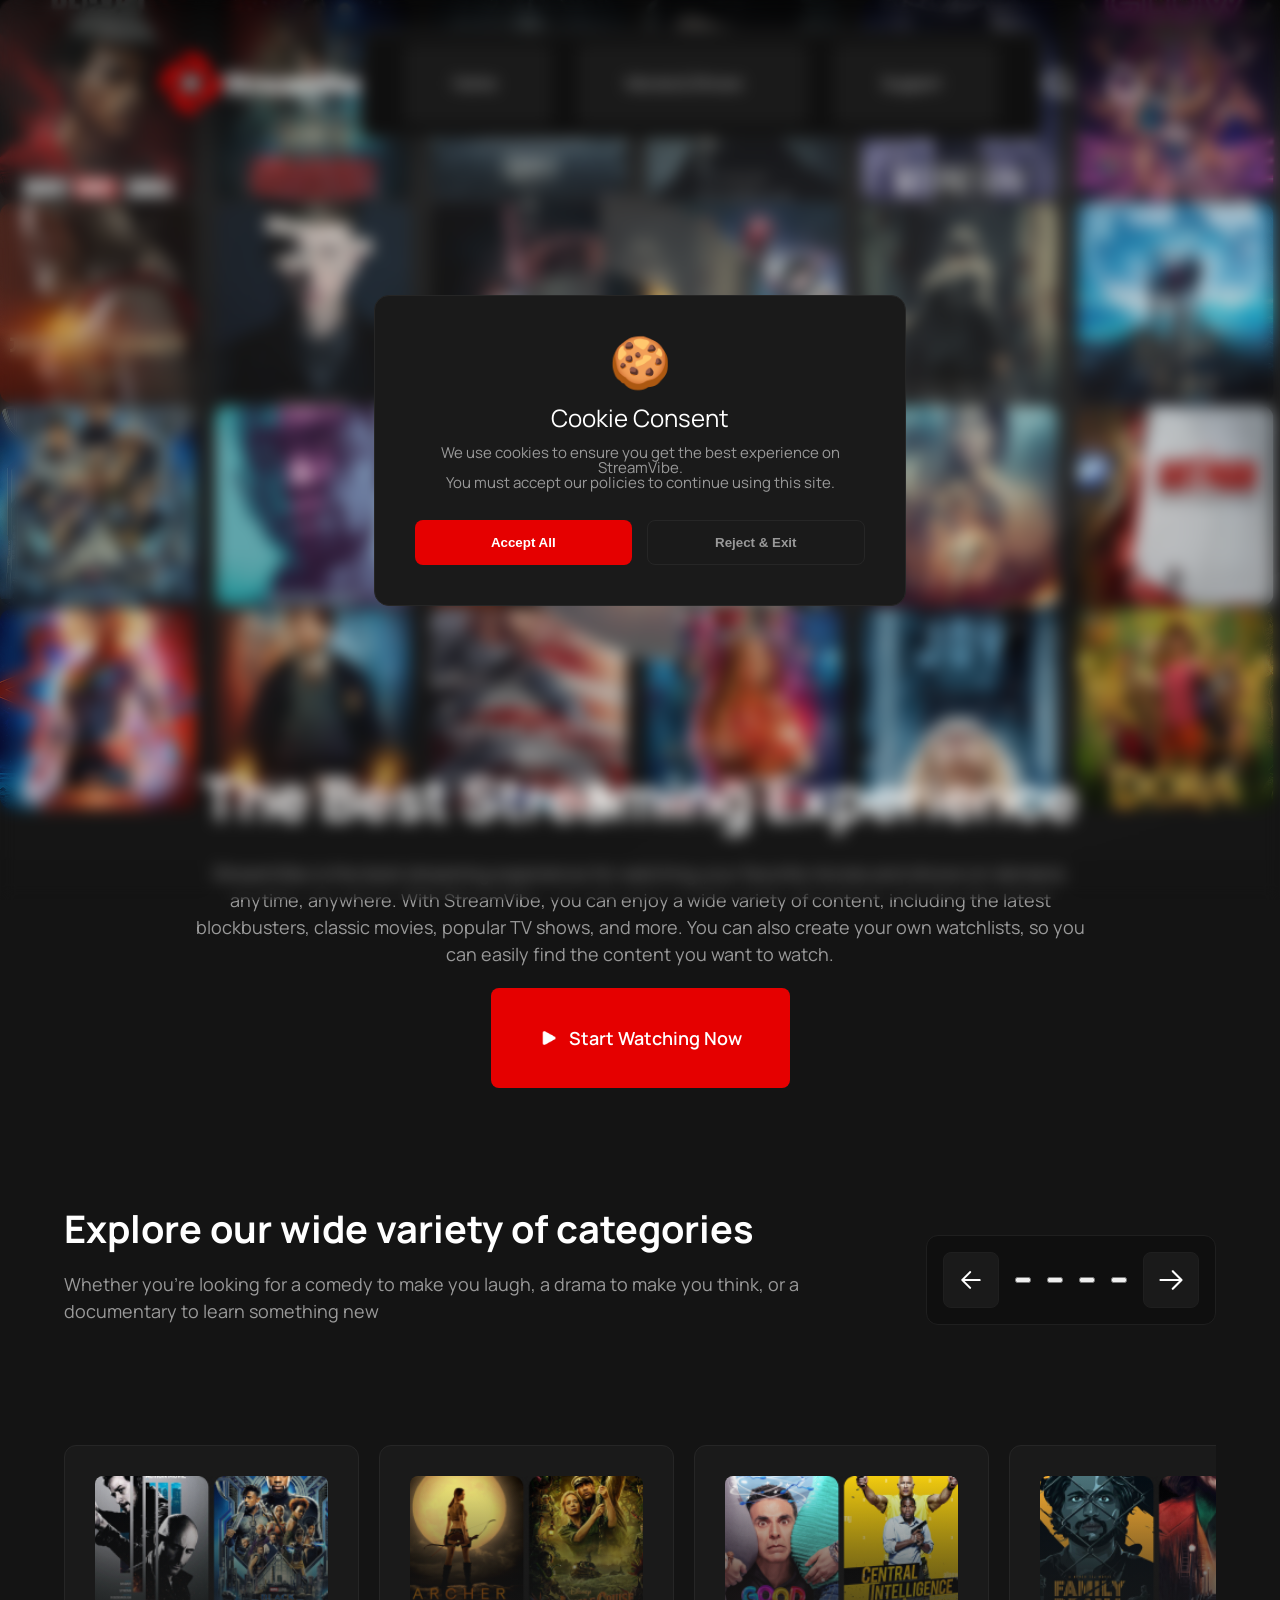
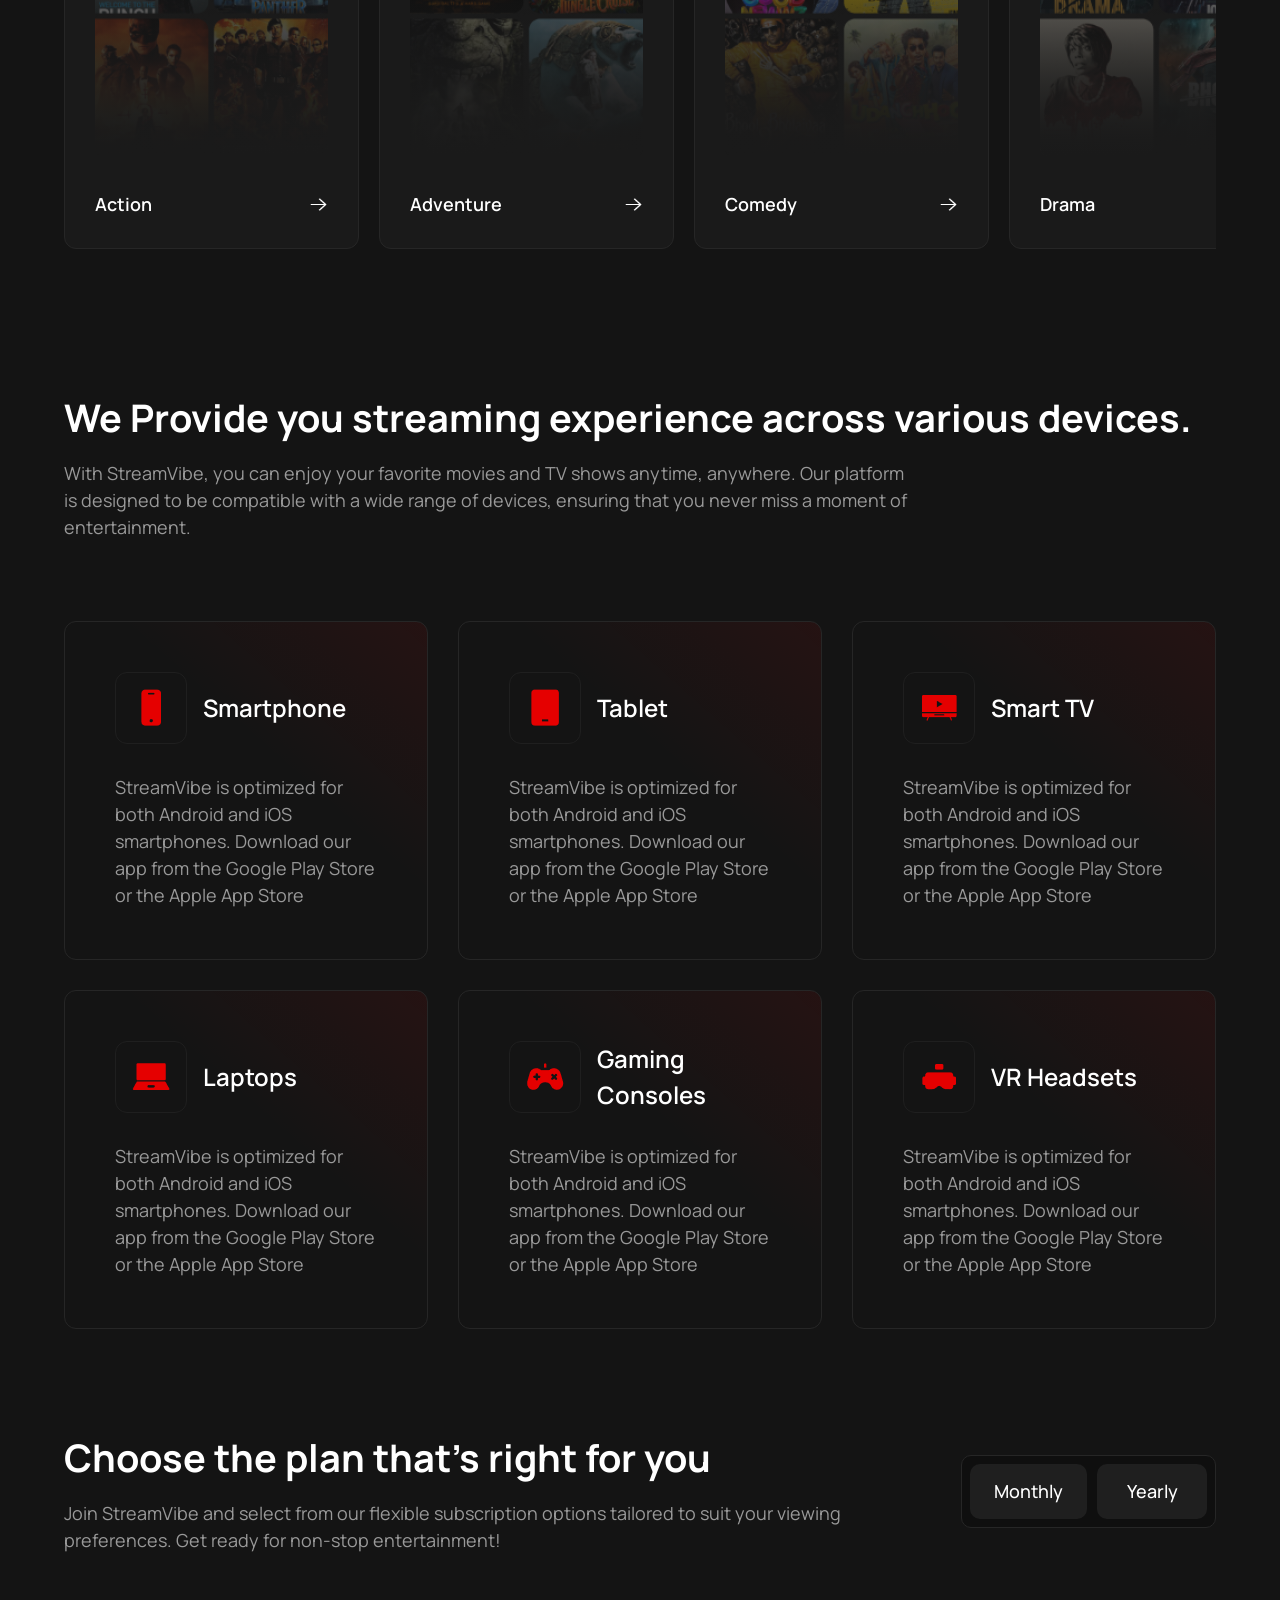
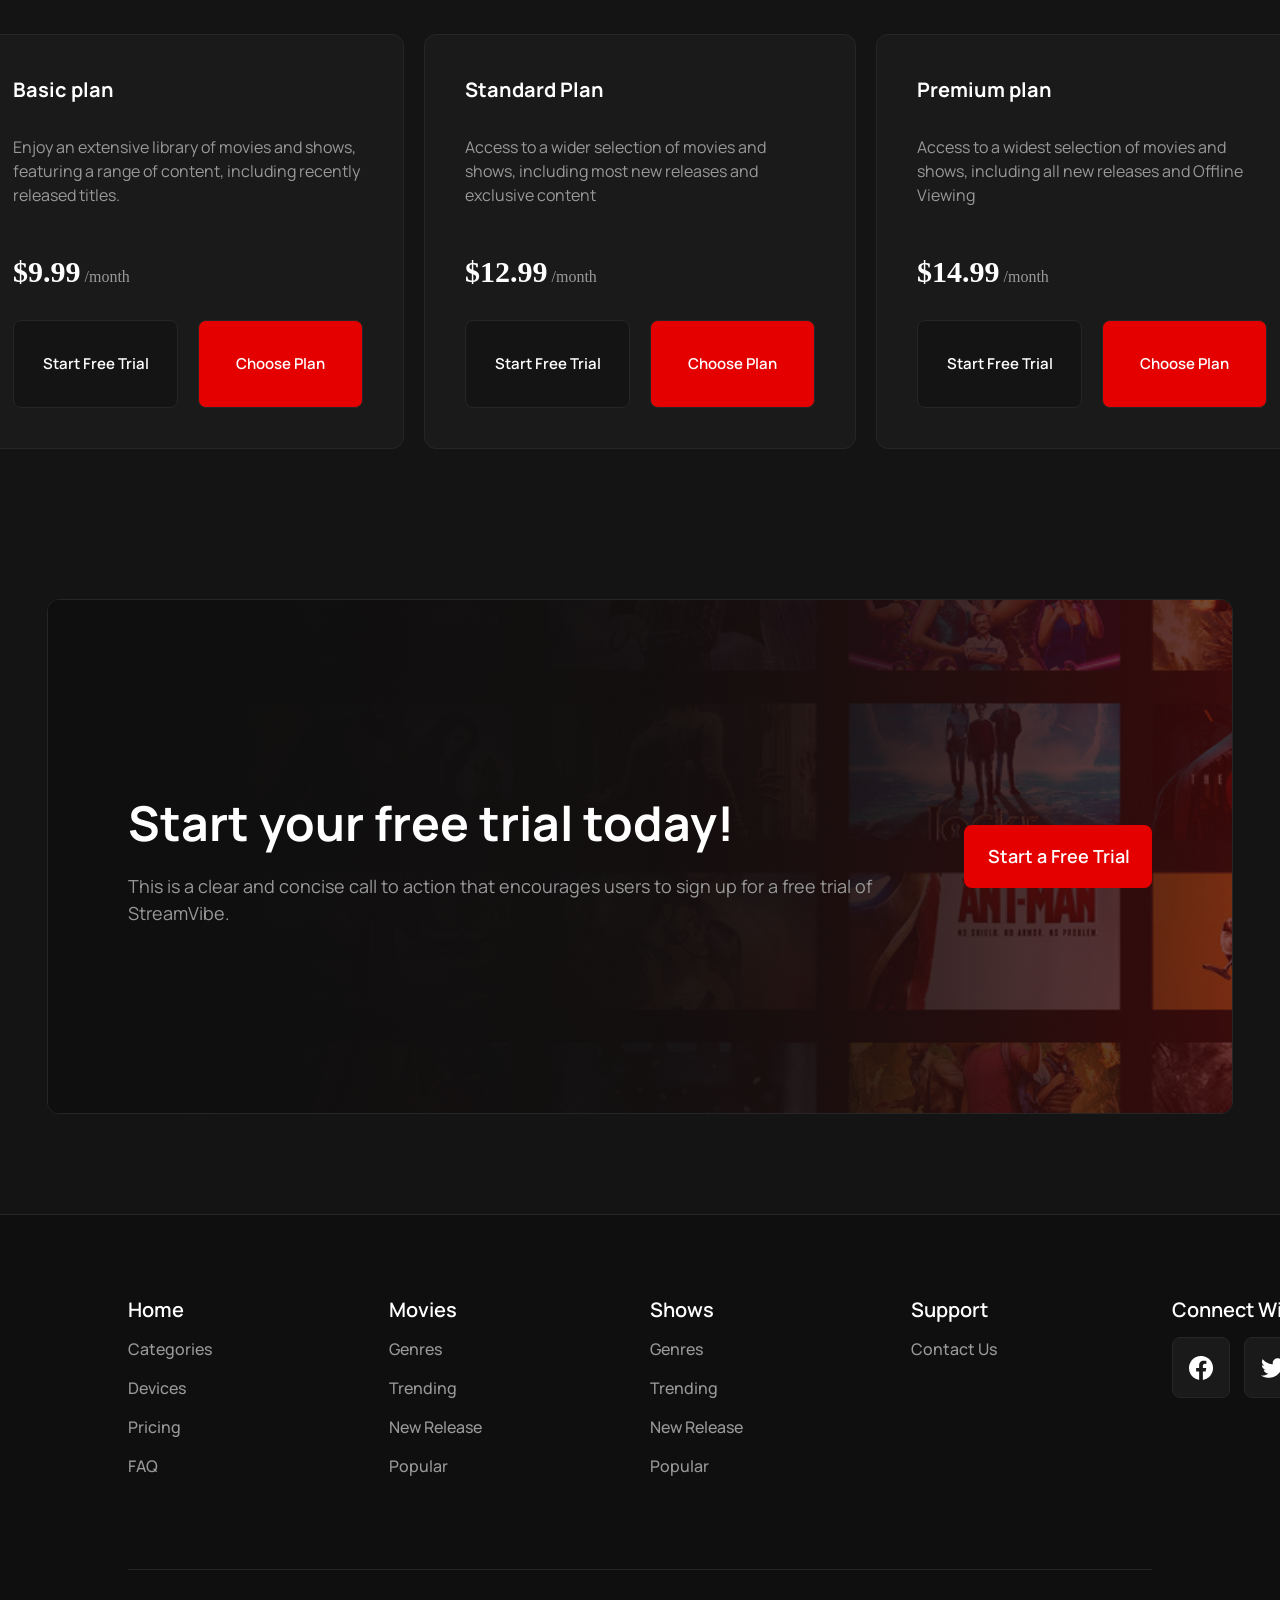
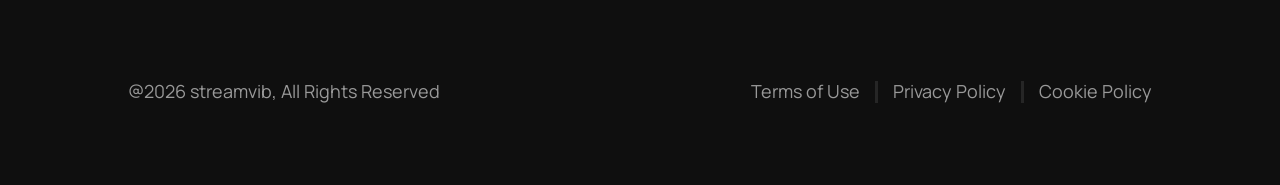
==== commit 6f918e15: "fix: updated home page file paths and case sensitivity" ====
--- a/index.html
+++ b/index.html
@@ -6,7 +6,7 @@
     <title>Home Page</title>
     <link rel="stylesheet" href="./style/reset.css" />
     <link rel="stylesheet" href="style.css" />
-    <script src="script/script.js" defer></script>
+    <script src="./script/script.js" defer></script>
   </head>
   <body>
     
@@ -36,13 +36,13 @@
           </li>
 
           <li class="buttons_li">
-            <a class="Movies_and_shows_button" href="/pages/movies_shows_button.html">
+            <a class="Movies_and_shows_button" href="./pages/movies_shows_button.html">
               Movies & Shows
             </a>
           </li>
 
           <li class="buttons_li">
-            <a class="support_button" href="/pages/support.html"> Support </a>
+            <a class="support_button" href="./pages/support.html"> Support </a>
           </li>
         </ul>
       </nav>
@@ -93,7 +93,7 @@
         classic movies, popular TV shows, and more. You can also create your own
         watchlists, so you can easily find the content you want to watch.
       </p>
-      <a href="/pages/movies_shows_button.html" class="start_button">
+      <a href="./pages/movies_shows_button.html" class="start_button">
         <img src="./images/Icon.png" alt="play" class="button_text" />
         Start Watching Now
       </a>
@@ -176,7 +176,7 @@
 
   <div class="genre_card">
     <div class="card_image_container">
-      <img src="/images/sci-fiimage.JPG" alt="Sci-Fi" />
+      <img src="./images/sci-fiimage.jpg" alt="Sci-Fi" />
     </div>
     <div class="card_footer">
       <span>Sci-Fi</span>
@@ -353,8 +353,8 @@
               </div>
 
               <div class="card_buttons">
-                <a href="/pages/support.html" class="btn_free">Start Free Trial</a>
-                <a href="/pages/support.html" class="btn_choose">Choose Plan</a>
+                <a href="./pages/support.html" class="btn_free">Start Free Trial</a>
+                <a href="./pages/support.html" class="btn_choose">Choose Plan</a>
               </div>
             </div>
 
@@ -371,8 +371,8 @@
               </div>
 
               <div class="card_buttons">
-                <a href="/pages/support.html" class="btn_free">Start Free Trial</a>
-                <a href="/pages/support.html" class="btn_choose">Choose Plan</a>
+                <a href="./pages/support.html" class="btn_free">Start Free Trial</a>
+                <a href="./pages/support.html" class="btn_choose">Choose Plan</a>
               </div>
             </div>
 
@@ -389,8 +389,8 @@
               </div>
 
               <div class="card_buttons">
-                <a href="/pages/support.html" class="btn_free">Start Free Trial</a>
-                <a href="/pages/support.html" class="btn_choose">Choose Plan</a>
+                <a href="./pages/support.html" class="btn_free">Start Free Trial</a>
+                <a href="./pages/support.html" class="btn_choose">Choose Plan</a>
               </div>
             </div>
         </section>
@@ -408,7 +408,7 @@
         <p>This is a clear and concise call to action that 
           encourages users to sign up for a free trial of StreamVibe.</p>
       </div>
-      <a href="/pages/support.html" class="freetrial_button">Start a Free Trial</a>
+      <a href="./pages/support.html" class="freetrial_button">Start a Free Trial</a>
     </div>
 
    </div>
@@ -427,23 +427,23 @@
 
       <div class="footer_column">
         <h4>Movies</h4>
-        <a href="/pages/movies_shows_button.html">Genres</a>
-        <a href="/pages/movies_shows_button.html">Trending</a>
-        <a href="/pages/movies_shows_button.html">New Release</a>
-        <a href="/pages/movies_shows_button.html">Popular</a>
+        <a href="./pages/movies_shows_button.html">Genres</a>
+        <a href="./pages/movies_shows_button.html">Trending</a>
+        <a href="./pages/movies_shows_button.html">New Release</a>
+        <a href="./pages/movies_shows_button.html">Popular</a>
       </div>
 
       <div class="footer_column">
         <h4>Shows</h4>
-        <a href="/pages/movies_shows_button.html">Genres</a>
-        <a href="/pages/movies_shows_button.html">Trending</a>
-        <a href="/pages/movies_shows_button.html">New Release</a>
-        <a href="/pages/movies_shows_button.html">Popular</a>
+        <a href="./pages/movies_shows_button.html">Genres</a>
+        <a href="./pages/movies_shows_button.html">Trending</a>
+        <a href="./pages/movies_shows_button.html">New Release</a>
+        <a href="./pages/movies_shows_button.html">Popular</a>
       </div>
 
       <div class="footer_column">
         <h4>Support</h4>
-        <a href="/pages/support.html">Contact Us</a>
+        <a href="./pages/support.html">Contact Us</a>
       </div>
 
       <div class="footer_column">
@@ -461,11 +461,11 @@
     <div class="footer_bottom">
       <p>@2026 streamvib, All Rights Reserved</p>
       <div class="footer_legal">
-        <a href="/pages/support.html">Terms of Use</a>
+        <a href="./pages/support.html">Terms of Use</a>
         <hr class="footer_linebottom">
-        <a href="/pages/support.html">Privacy Policy</a>
+        <a href="./pages/support.html">Privacy Policy</a>
         <hr class="footer_linebottom">
-        <a href="/pages/support.html">Cookie Policy</a>
+        <a href="./pages/support.html">Cookie Policy</a>
       </div>
     </div>
 
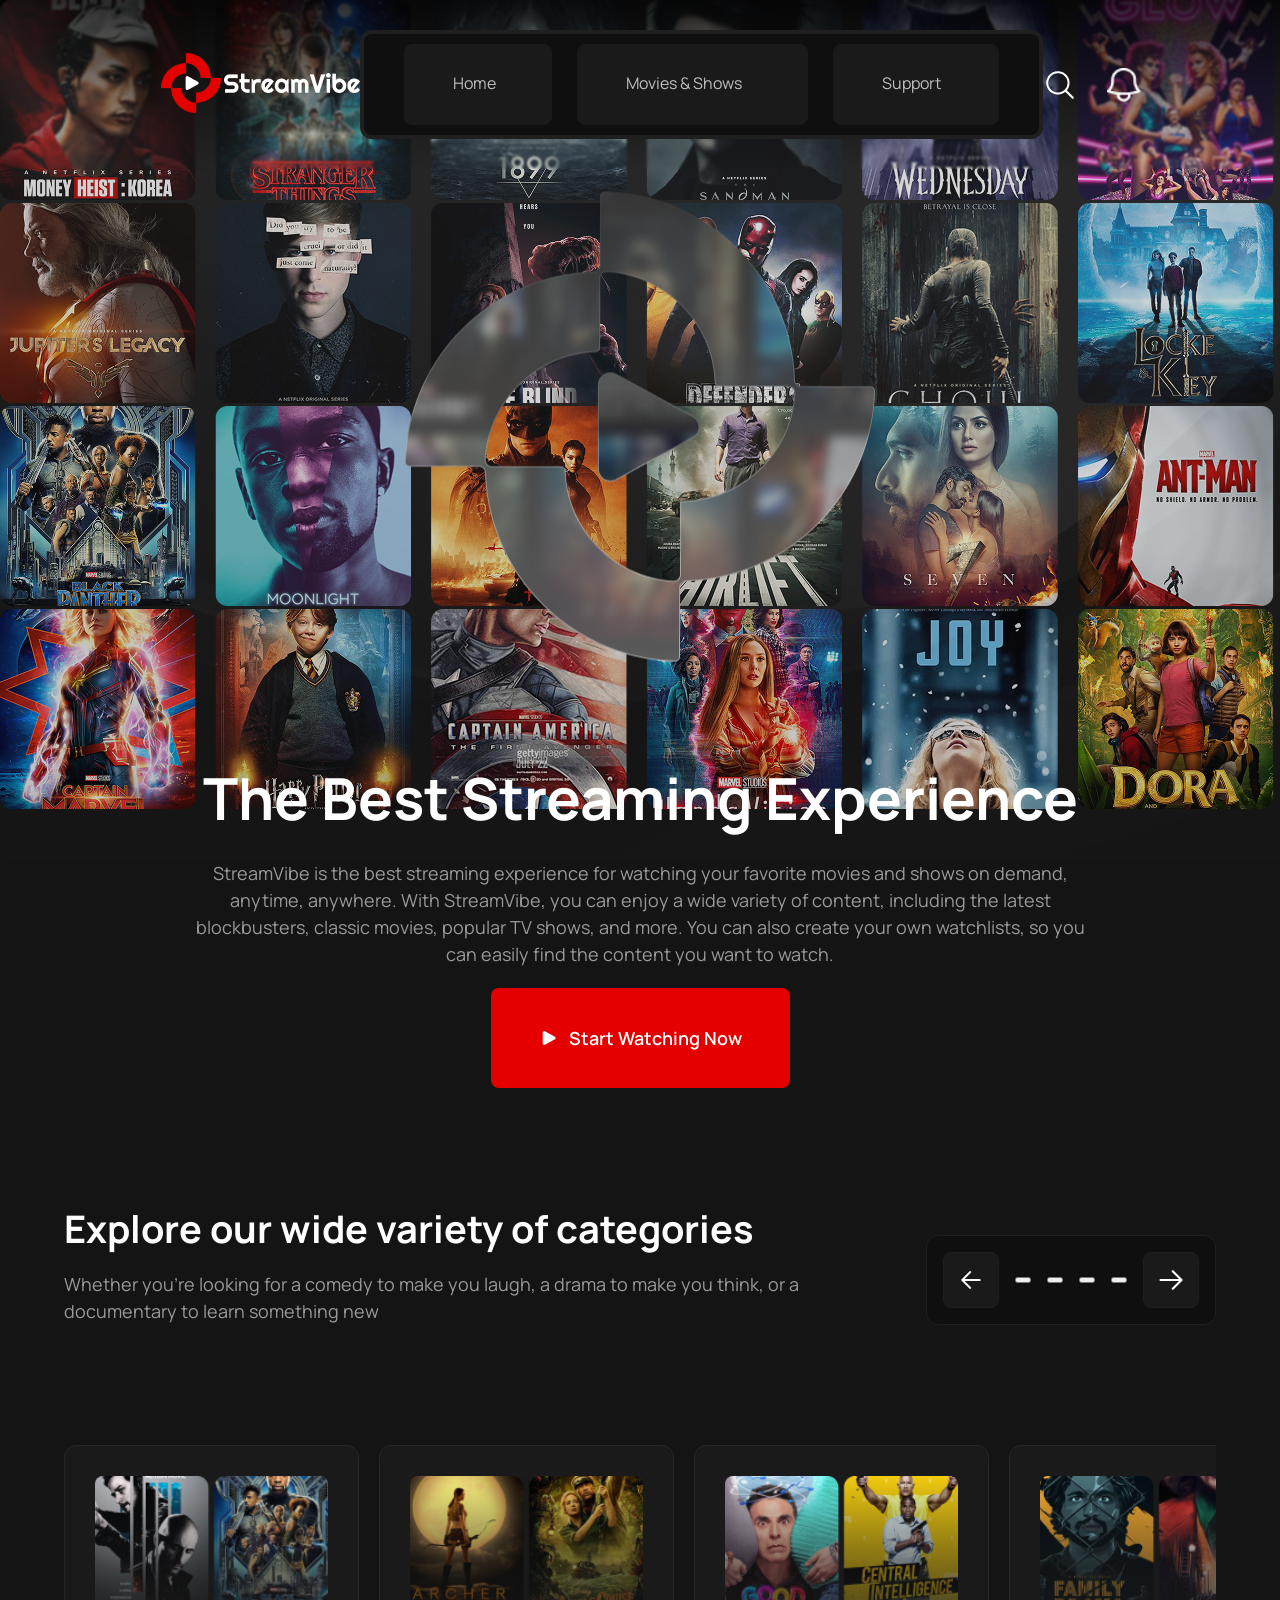
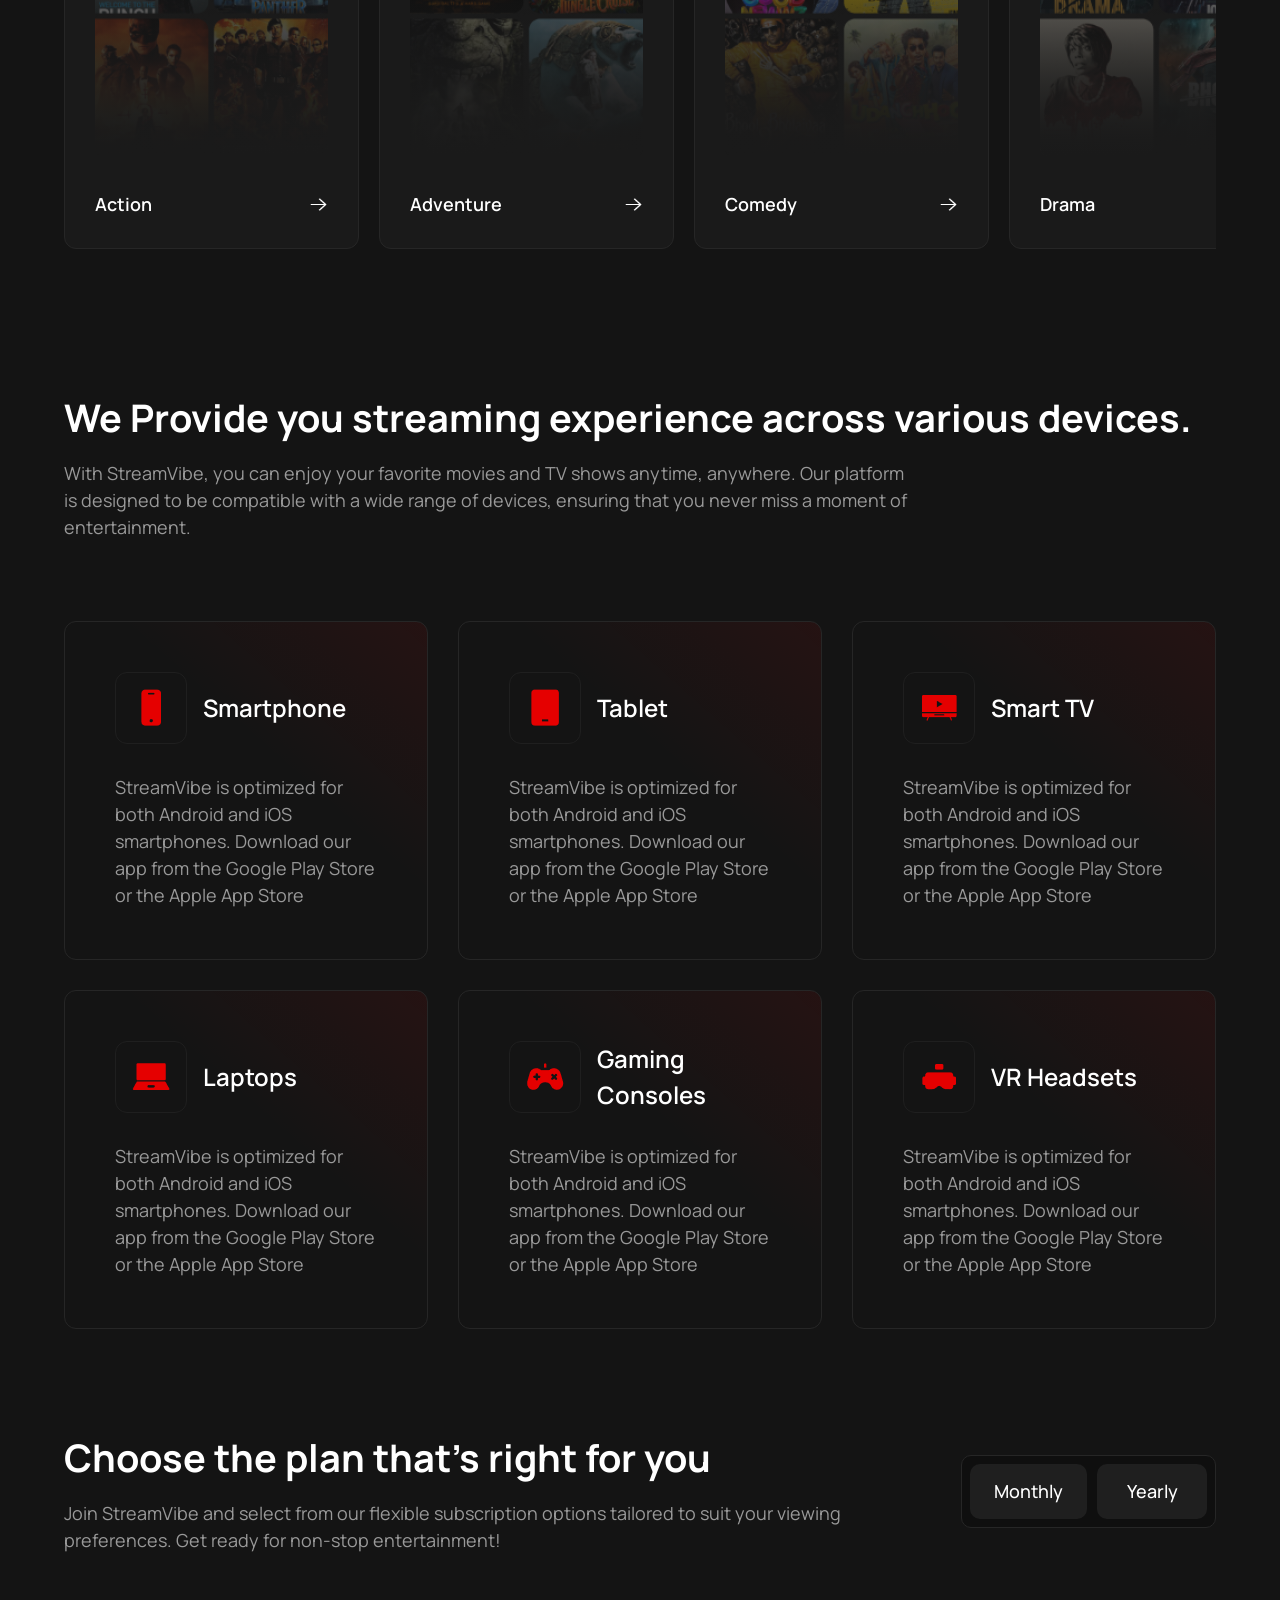
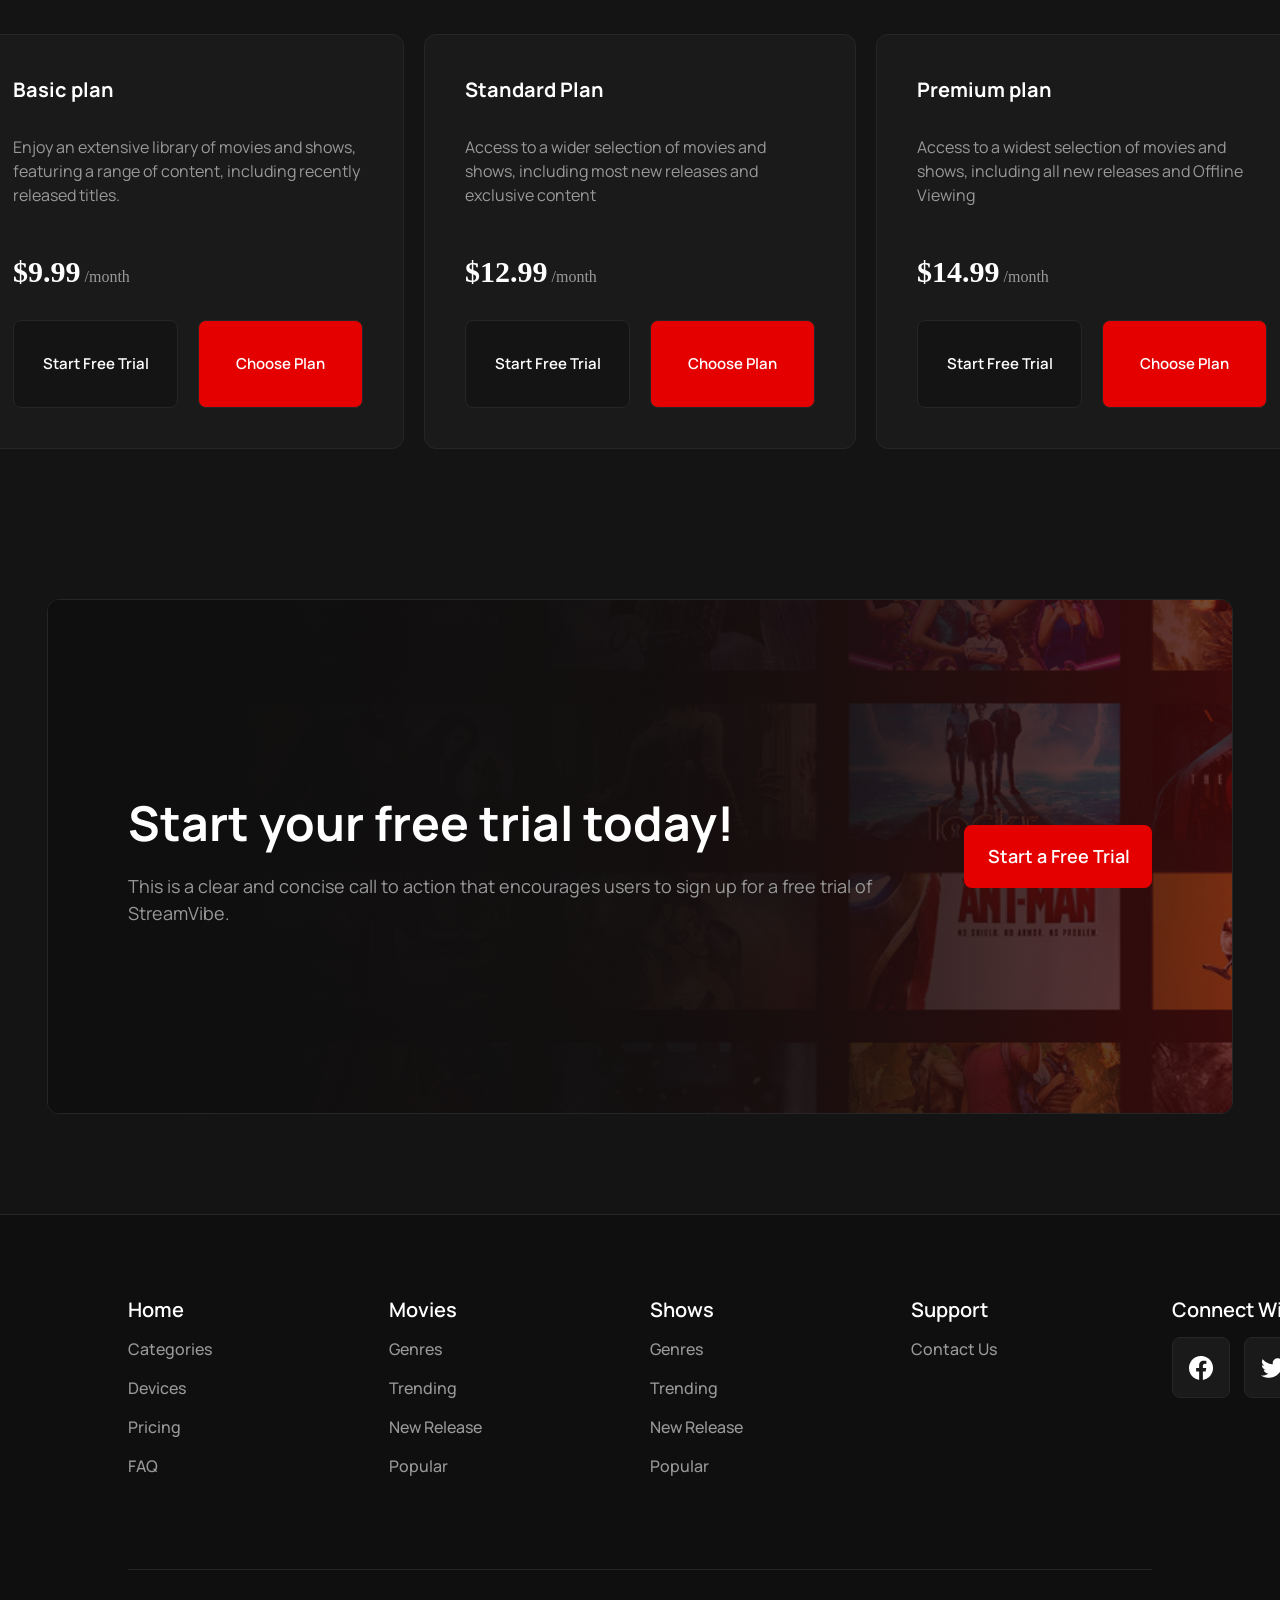
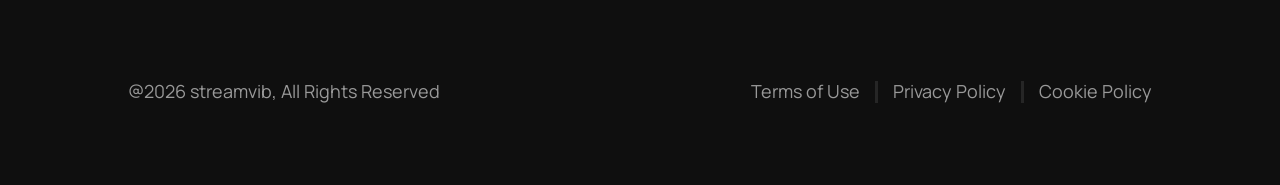
==== commit bd1567dd: "fix: updated home page file paths and case sensitivity" ====
--- a/index.html
+++ b/index.html
@@ -176,7 +176,7 @@
 
   <div class="genre_card">
     <div class="card_image_container">
-      <img src="./images/sci-fiimage.jpg" alt="Sci-Fi" />
+      <img src="./images/actionimages.png" alt="Sci-Fi" />
     </div>
     <div class="card_footer">
       <span>Sci-Fi</span>
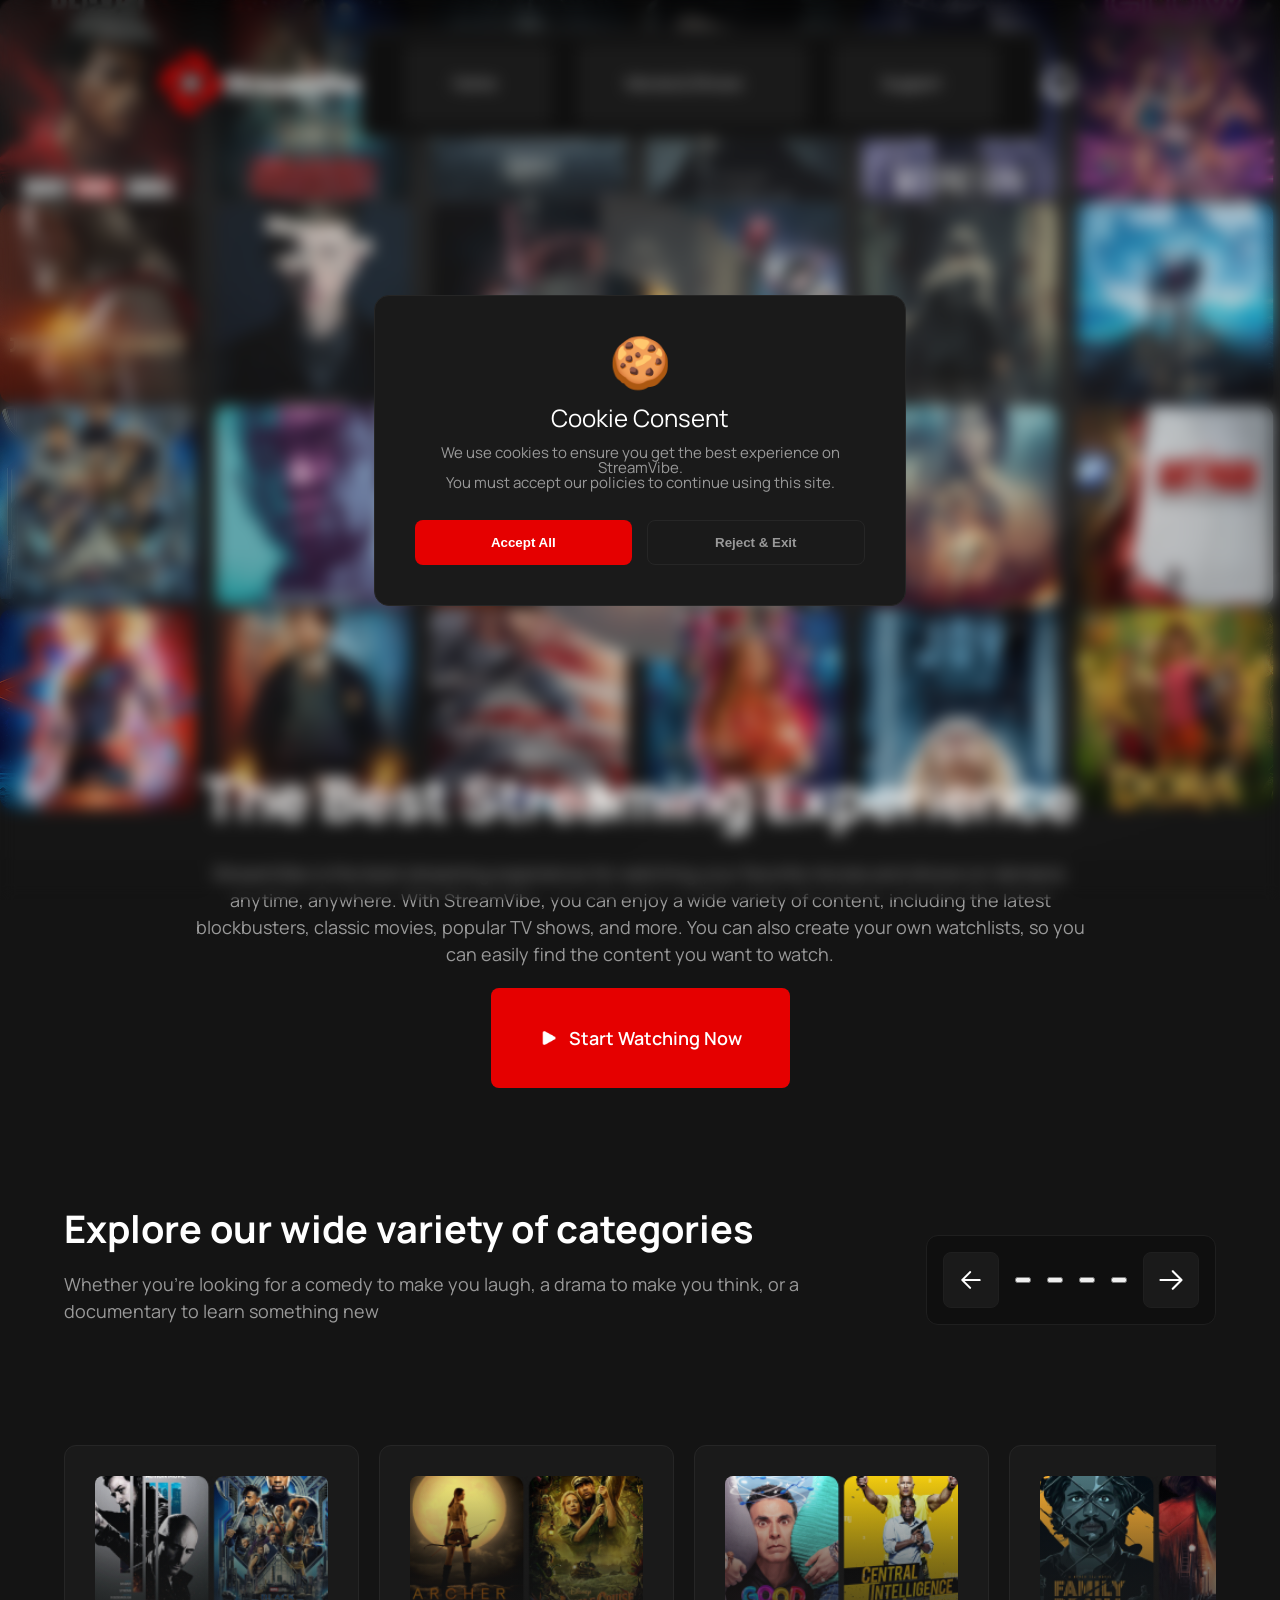
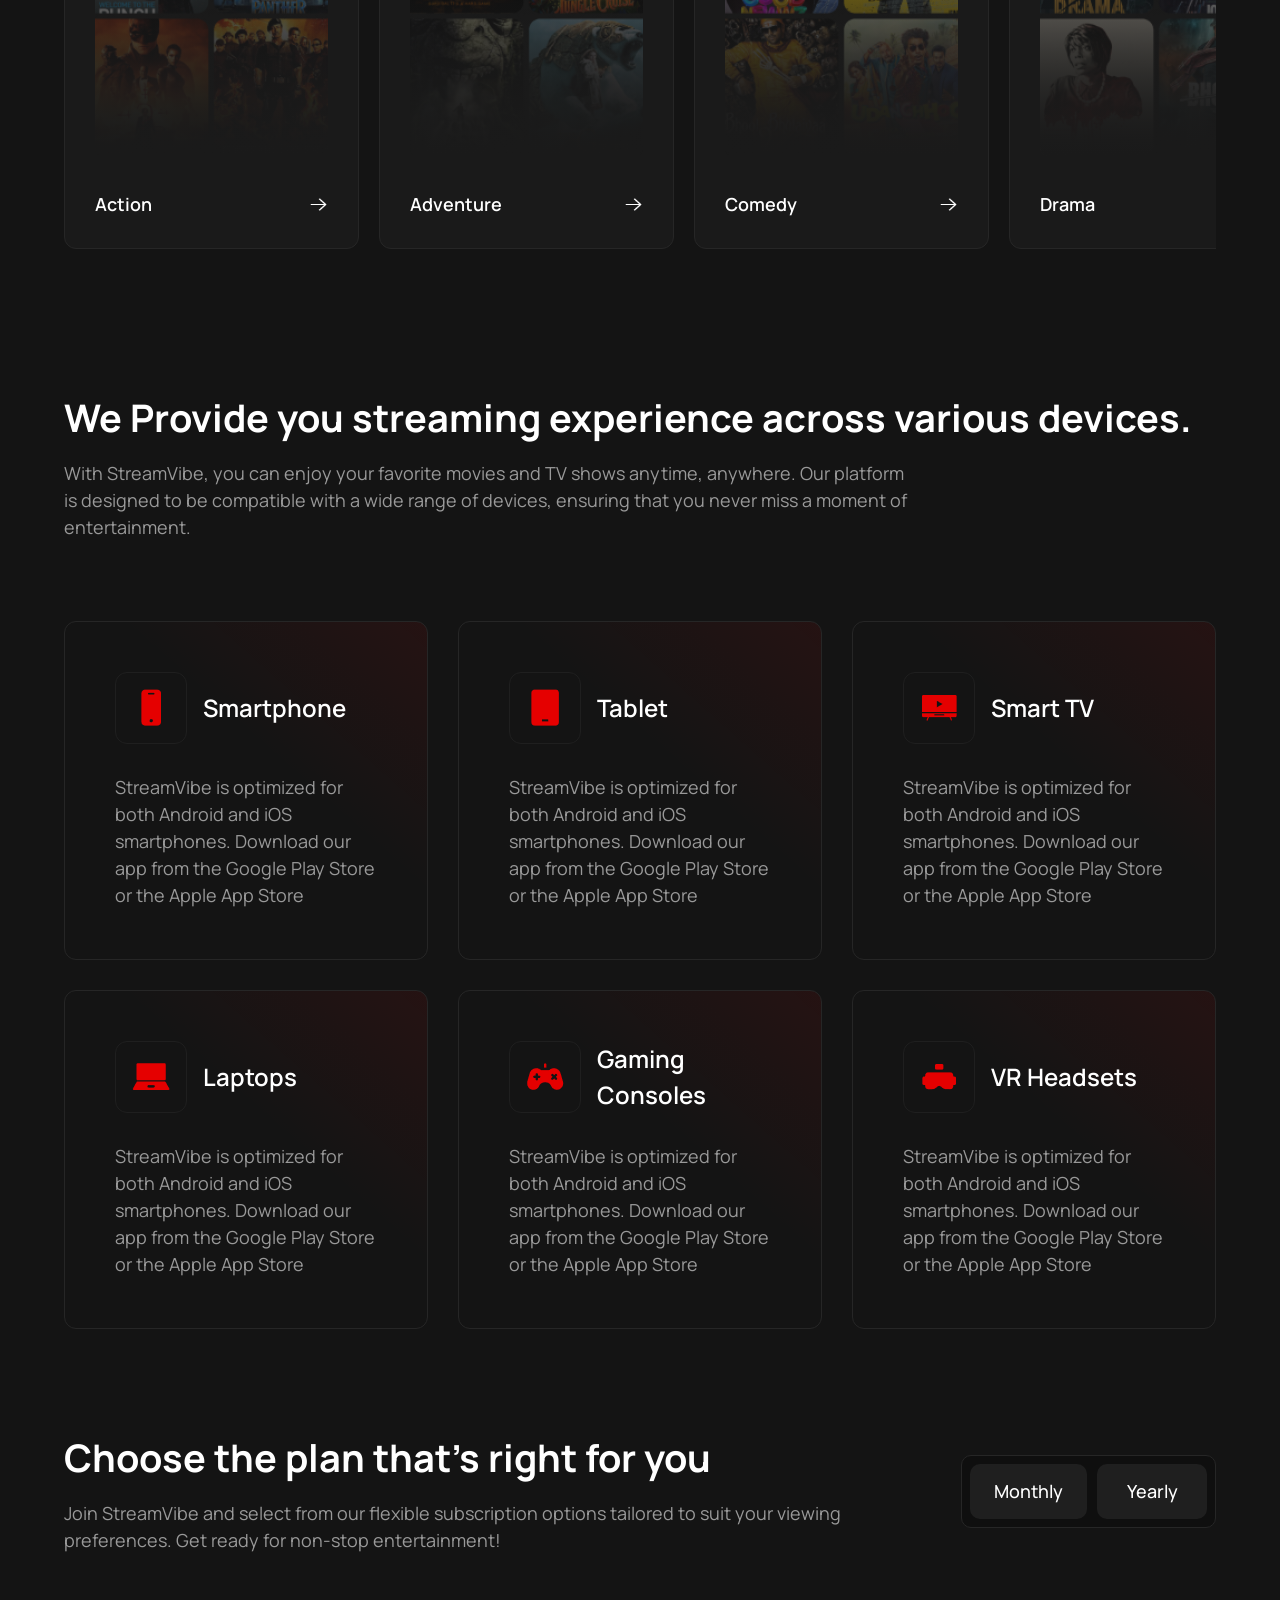
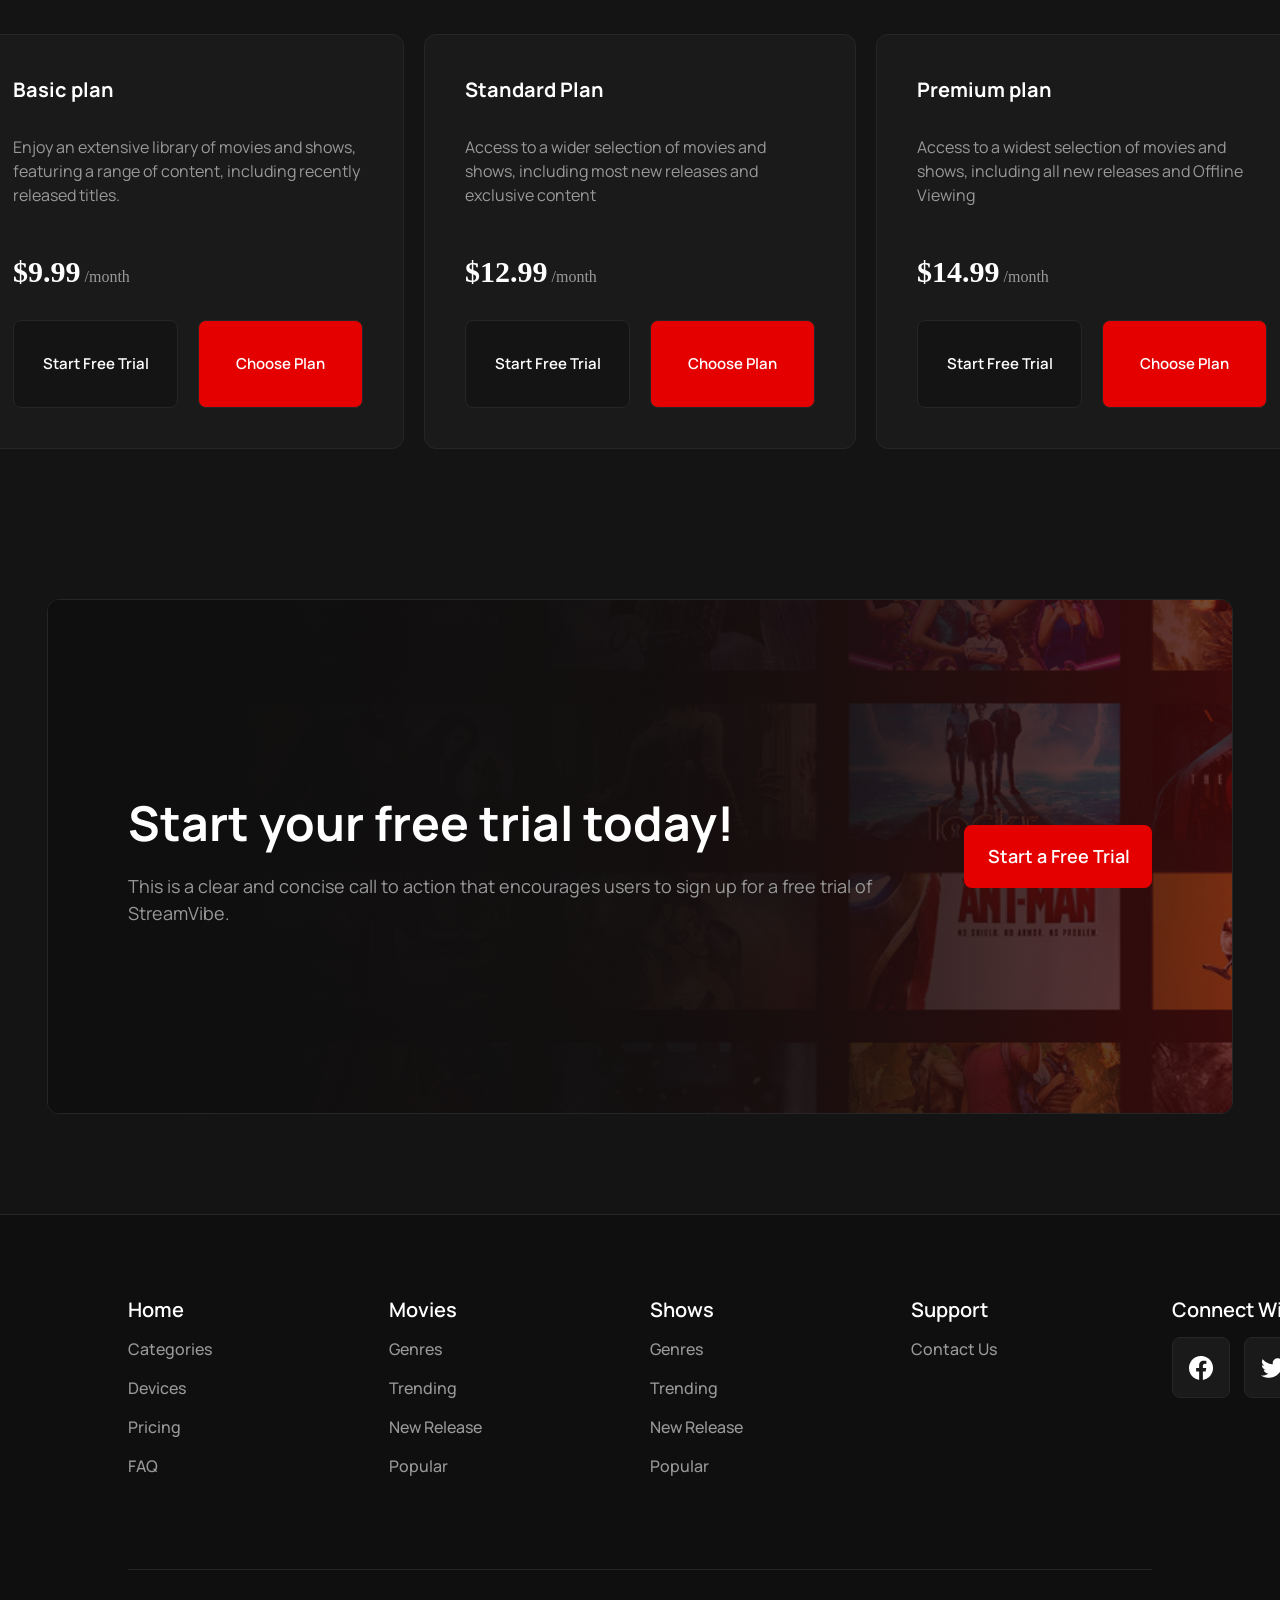
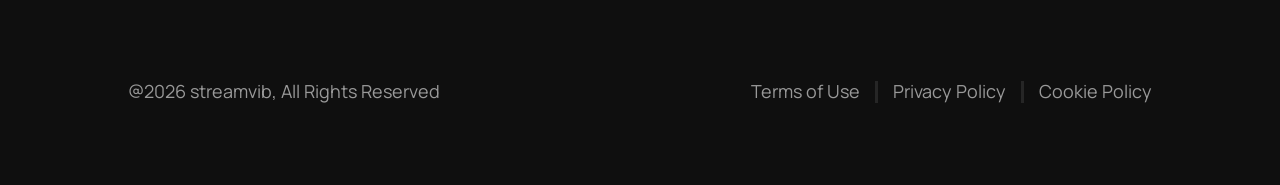
==== commit 7c8b66e7: "added blanks for all page fb, twitter, linkedin links; fixed: genre card hover URL; added notificati" ====
--- a/index.html
+++ b/index.html
@@ -9,12 +9,14 @@
     <script src="./script/script.js" defer></script>
   </head>
   <body>
-    
-    <div id="cookieModal" class="cookie_modal">
+<!-- Cookie -->
+<div id="cookieModal" class="cookie_modal">
   <div class="cookie_box">
     <div class="cookie_icon">🍪</div>
     <h2>Cookie Consent</h2>
-    <p>We use cookies to ensure you get the best experience on StreamVibe. <br> You must accept our policies to continue using this site.</p>
+    <p>We use cookies to ensure you get the best experience on StreamVibe.
+       <br> 
+       You must accept our policies to continue using this site.</p>
     <div class="cookie_buttons">
       <button id="acceptBtn" class="btn_accept">Accept All</button>
       <button id="rejectBtn" class="btn_reject">Reject & Exit</button>
@@ -47,16 +49,28 @@
         </ul>
       </nav>
 
-      <!-- right icons -->
+      <!-- Notification icon -->
       <div class="zari_div">
-        <a href="./index.html">
-          <img src="./images/lupa.png" alt="search" />
-        </a>
-        <a href="./index.html">
+        <button id="notifBtn" class="notif_button">
           <img src="./images/zari.png" alt="notifications" />
-        </a>
+         </button>
       </div>
     </header>
+
+    <!-- Notification icon box -->
+<div id="notifModal" class="custom_modal">
+  <div class="custom_modal_box">
+    <div class="modal_icon">
+      🔔
+    </div>
+      <h2>Stay Updated!</h2>
+      <p>To receive updates and notifications,<br> please register on the Support page!</p>
+        <div class="custom_modal_buttons">
+          <button id="closeNotifBtn" class="btn_cancel">Cancel</button>
+          <button id="goSupportBtn" class="btn_register">Register</button>
+        </div>
+  </div>
+</div>
 
     <div class="Sub_container">
       <section class="hero_section">
@@ -79,9 +93,9 @@
         </div>
 
         <div class="hero_overlay">
-          <img src="images/Image.png" class="hero_image1" />
-          <img src="images/Fade Out Top.png" class="hero_FadeOutTop" />
-          <img src="images/Fade Out Bottom.png" class="hero_FadeOutBottom" />
+          <img src="images/Image.png" class="hero_image1" alt="hero overlay" />
+          <img src="images/Fade Out Top.png" class="hero_FadeOutTop" alt="fade top" />
+          <img src="images/Fade Out Bottom.png" class="hero_FadeOutBottom" alt="fade bottom" />
         </div>
       </section>
     </div>
@@ -102,7 +116,7 @@
     <br />
     <br />
 
-    <!-- ზემოთა ჟანრების ფოტოების სქროლი  -->
+    <!-- Genres container top  -->
     <div class="genres_container">
       <div class="genres_textcontainer">
         <h1 class="genres_textheading">
@@ -126,7 +140,7 @@
         </button>
       </div>
     </div>
-    <!-- ქვემოთა ჟანრების ფოტოების სქროლი  -->
+    <!-- Genres container bottom  -->
    <div class="genres_slider" id="genreSlider">
   <div class="genre_card">
     <div class="card_image_container">
@@ -223,7 +237,7 @@
       </div>
     </div>
     
-
+<!-- Devices Section -->
     <section class="devices_section">
       <div class="devices_textcontainer">
         <h1 class="devices_h1">
@@ -277,7 +291,7 @@
           </p>
         </div>
 
-
+<!--Device cards-->
         <div class="device_cards">
           <div class="device_header">
             <div class="icons">
@@ -318,7 +332,7 @@
         </div>
         </section>
         
-
+<!-- Plans section -->
         <section class="plans_section">
           <div class="plans_header">
             <div class="plans_textcontainer">
@@ -395,7 +409,7 @@
             </div>
         </section>
 
-
+<!-- Free Trial Banner -->
    <div class="freetrial_container">
     
     <img src="./images/freetrial_BackgroundImages.png" alt="Movies Grid Background" class="free_trial_bg">
@@ -413,9 +427,9 @@
 
    </div>
 
+   <!-- Footer -->
 <footer class="footer">
   <div class="footer_container">
-    
     <div class="footer_top">
       <div class="footer_column">
         <h4>Home</h4>
@@ -449,9 +463,15 @@
       <div class="footer_column">
         <h4>Connect With Us</h4>
         <div class="social_icons">
-          <a href="https://www.facebook.com/" class="social_item"><img src="./images/Facebook-Icon.png" alt="FB"></a>
-          <a href="https://x.com/" class="social_item"><img src="./images/Twitter-Icon.png" alt="TW"></a>
-          <a href="https://www.linkedin.com/" class="social_item"><img src="./images/Linkdin-Icon.png" alt="LI"></a>
+          <a href="https://www.facebook.com/" target="_blank" rel="noopener noreferrer" class="social_item">
+            <img src="./images/Facebook-Icon.png" alt="FB">
+          </a>
+          <a href="https://x.com/" target="_blank" rel="noopener noreferrer" class="social_item">
+            <img src="./images/Twitter-Icon.png" alt="TW">
+          </a>
+          <a href="https://www.linkedin.com/" target="_blank" rel="noopener noreferrer" class="social_item">
+            <img src="./images/Linkdin-Icon.png" alt="LI">
+          </a>
         </div>
       </div>
     </div>
@@ -468,14 +488,13 @@
         <a href="./pages/support.html">Cookie Policy</a>
       </div>
     </div>
-
   </div>
 </footer>
-
-      </div>
-    </section>
+</div>
+<!-- scroll to top -->
+</section>
      <button id="backToTop" class="back_to_top">
-      <img src="./images/arrowup-image.png" alt="Up" />
-    </button>
+        <img src="./images/arrowup-image.png" alt="Up" />
+      </button>
   </body>
 </html>
--- a/style.css
+++ b/style.css
@@ -5,14 +5,14 @@
   width: 100%;
   background: #141414;
 }
-
+/* Cookie files */
 .cookie_modal {
   position: fixed;
   top: 0;
   left: 0;
   width: 100%;
   height: 100%;
-   /* თითქმის სრული შავი ფონი */
+  /* თითქმის სრული შავი ფონი */
   backdrop-filter: blur(8px); /* უკანა ფონის დათარგვა */
   display: none; /* თავიდან JS-ით გამოვაჩენთ */
   justify-content: center;
@@ -21,7 +21,7 @@
 }
 
 .cookie_box {
-  background: #1A1A1A;
+  background: #1a1a1a;
   padding: 40px;
   border-radius: 15px;
   border: 1px solid #262626;
@@ -29,16 +29,30 @@
   max-width: 450px;
   width: 90%;
   color: white;
-  font-family: 'Manrope', sans-serif;
-}
-
-.cookie_icon { font-size: 50px; margin-bottom: 20px; }
-.cookie_box h2 { font-size: 24px; margin-bottom: 15px; }
-.cookie_box p { color: #999; margin-bottom: 30px; font-size: 15px; }
-
-.cookie_buttons { display: flex; gap: 15px; }
-
-.btn_accept, .btn_reject {
+  font-family: "Manrope", sans-serif;
+}
+
+.cookie_icon {
+  font-size: 50px;
+  margin-bottom: 20px;
+}
+.cookie_box h2 {
+  font-size: 24px;
+  margin-bottom: 15px;
+}
+.cookie_box p {
+  color: #999;
+  margin-bottom: 30px;
+  font-size: 15px;
+}
+
+.cookie_buttons {
+  display: flex;
+  gap: 15px;
+}
+
+.btn_accept,
+.btn_reject {
   flex: 1;
   padding: 14px;
   border-radius: 8px;
@@ -48,14 +62,28 @@
   transition: 0.3s;
 }
 
-.btn_accept { background: #E50000; color: white; }
-.btn_accept:hover { background: #ff1a1a; }
-
-.btn_reject { background: transparent; color: #999; border: 1px solid #262626; }
-.btn_reject:hover { background: #262626; color: white; }
+.btn_accept {
+  background: #e50000;
+  color: white;
+}
+.btn_accept:hover {
+  background: #ff1a1a;
+}
+
+.btn_reject {
+  background: transparent;
+  color: #999;
+  border: 1px solid #262626;
+}
+.btn_reject:hover {
+  background: #262626;
+  color: white;
+}
 
 /* კლასი სქროლის ასაკრძალად */
-.no-scroll { overflow: hidden; }
+.no-scroll {
+  overflow: hidden;
+}
 
 /* header */
 header {
@@ -196,6 +224,112 @@
   height: 34px;
 }
 
+/* Notification icon style */
+.notif_button {
+  background: transparent;
+  border: none;
+  cursor: pointer;
+  padding: 0;
+  display: flex;
+  align-items: center;
+  justify-content: center;
+  transition: transform 0.2s ease;
+}
+
+.notif_button:hover {
+  transform: scale(1.1);
+}
+
+/* Overlay */
+.custom_modal {
+  position: fixed;
+  top: 0;
+  left: 0;
+  width: 100%;
+  height: 100%;
+  background: rgba(0, 0, 0, 0.75);
+  backdrop-filter: blur(5px);
+  display: none; /* თავიდან დამალულია */
+  justify-content: center;
+  align-items: center;
+  z-index: 99999;
+}
+
+/* როცა გამოჩნდება */
+.custom_modal.show {
+  display: flex !important;
+}
+
+/* ჩარჩო (Notification Card) */
+.custom_modal_box {
+  background: #1a1a1a;
+  border: 1px solid #262626;
+  border-radius: 12px;
+  padding: 35px;
+  max-width: 420px;
+  width: 90%;
+  text-align: center;
+  box-shadow:
+    0px 10px 40px rgba(0, 0, 0, 0.9),
+    0px 0px 15px rgba(229, 0, 0, 0.15);
+  font-family: "Manrope", sans-serif;
+}
+
+.modal_icon {
+  font-size: 32px;
+  margin-bottom: 10px;
+}
+
+.custom_modal_box h2 {
+  color: #ffffff;
+  font-size: 22px;
+  margin-bottom: 12px;
+}
+
+.custom_modal_box p {
+  color: #999999;
+  font-size: 15px;
+  line-height: 1.5;
+  margin-bottom: 25px;
+}
+
+.custom_modal_buttons {
+  display: flex;
+  gap: 12px;
+}
+
+.btn_cancel,
+.btn_register {
+  flex: 1;
+  padding: 12px;
+  border-radius: 8px;
+  font-weight: 600;
+  font-size: 15px;
+  cursor: pointer;
+  transition: 0.3s;
+}
+
+.btn_cancel {
+  background: transparent;
+  color: #999999;
+  border: 1px solid #262626;
+}
+
+.btn_cancel:hover {
+  background: #262626;
+  color: #ffffff;
+}
+
+.btn_register {
+  background: #e50000;
+  color: #ffffff;
+  border: none;
+}
+
+.btn_register:hover {
+  background: #ff1a1a;
+}
+
 /* sub container */
 .Sub_container {
   position: relative;
@@ -232,7 +366,6 @@
   width: 1920px;
   height: 200px;
   gap: 20px;
-  /* ???????????????????? */
 }
 
 .hero_content {
@@ -476,7 +609,7 @@
   transform: scale(0.95);
 }
 
-/* genre scroll films&buttons ქვემოთა ბლა*/
+/* genre scroll films&buttons ქვემოთა*/
 .genres_slider {
   display: flex !important;
   flex-direction: row !important;
@@ -1332,4 +1465,3 @@
   background-color: #ff1a1a;
   transform: scale(1.1);
 }
-
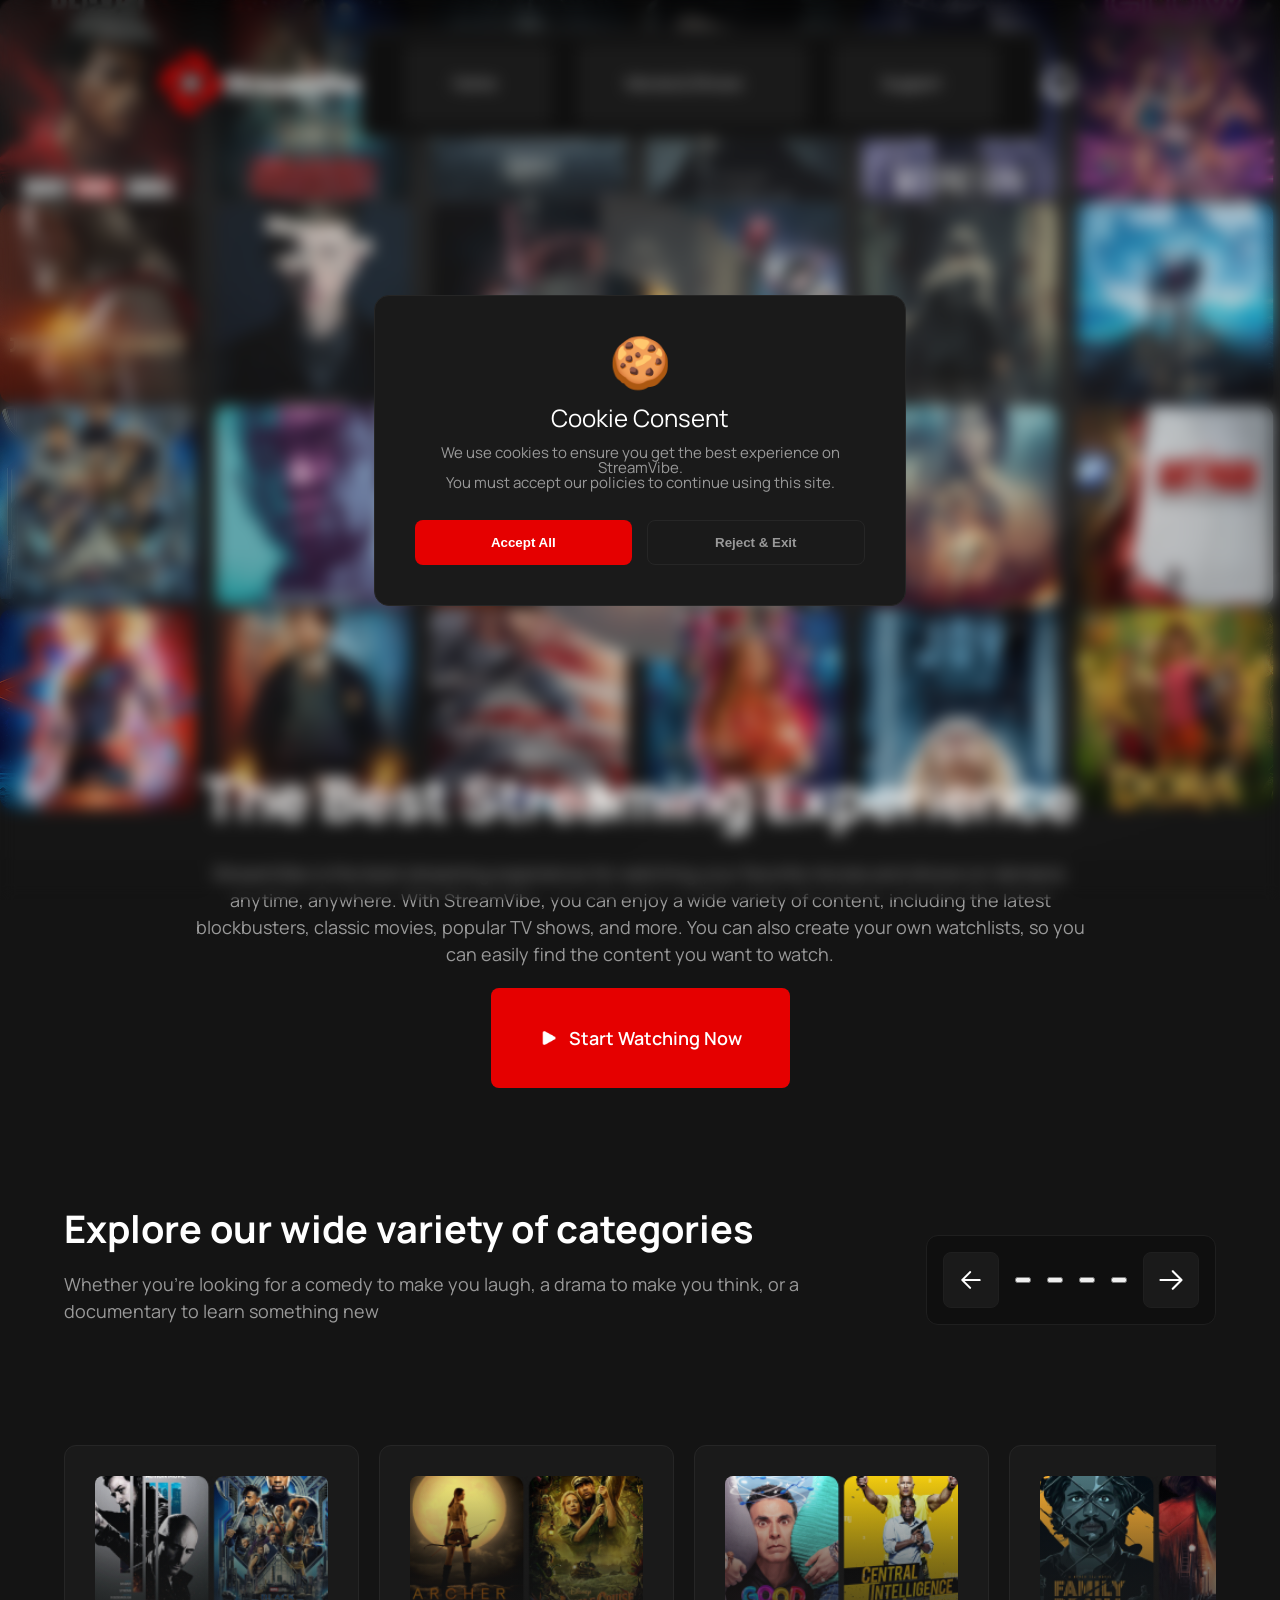
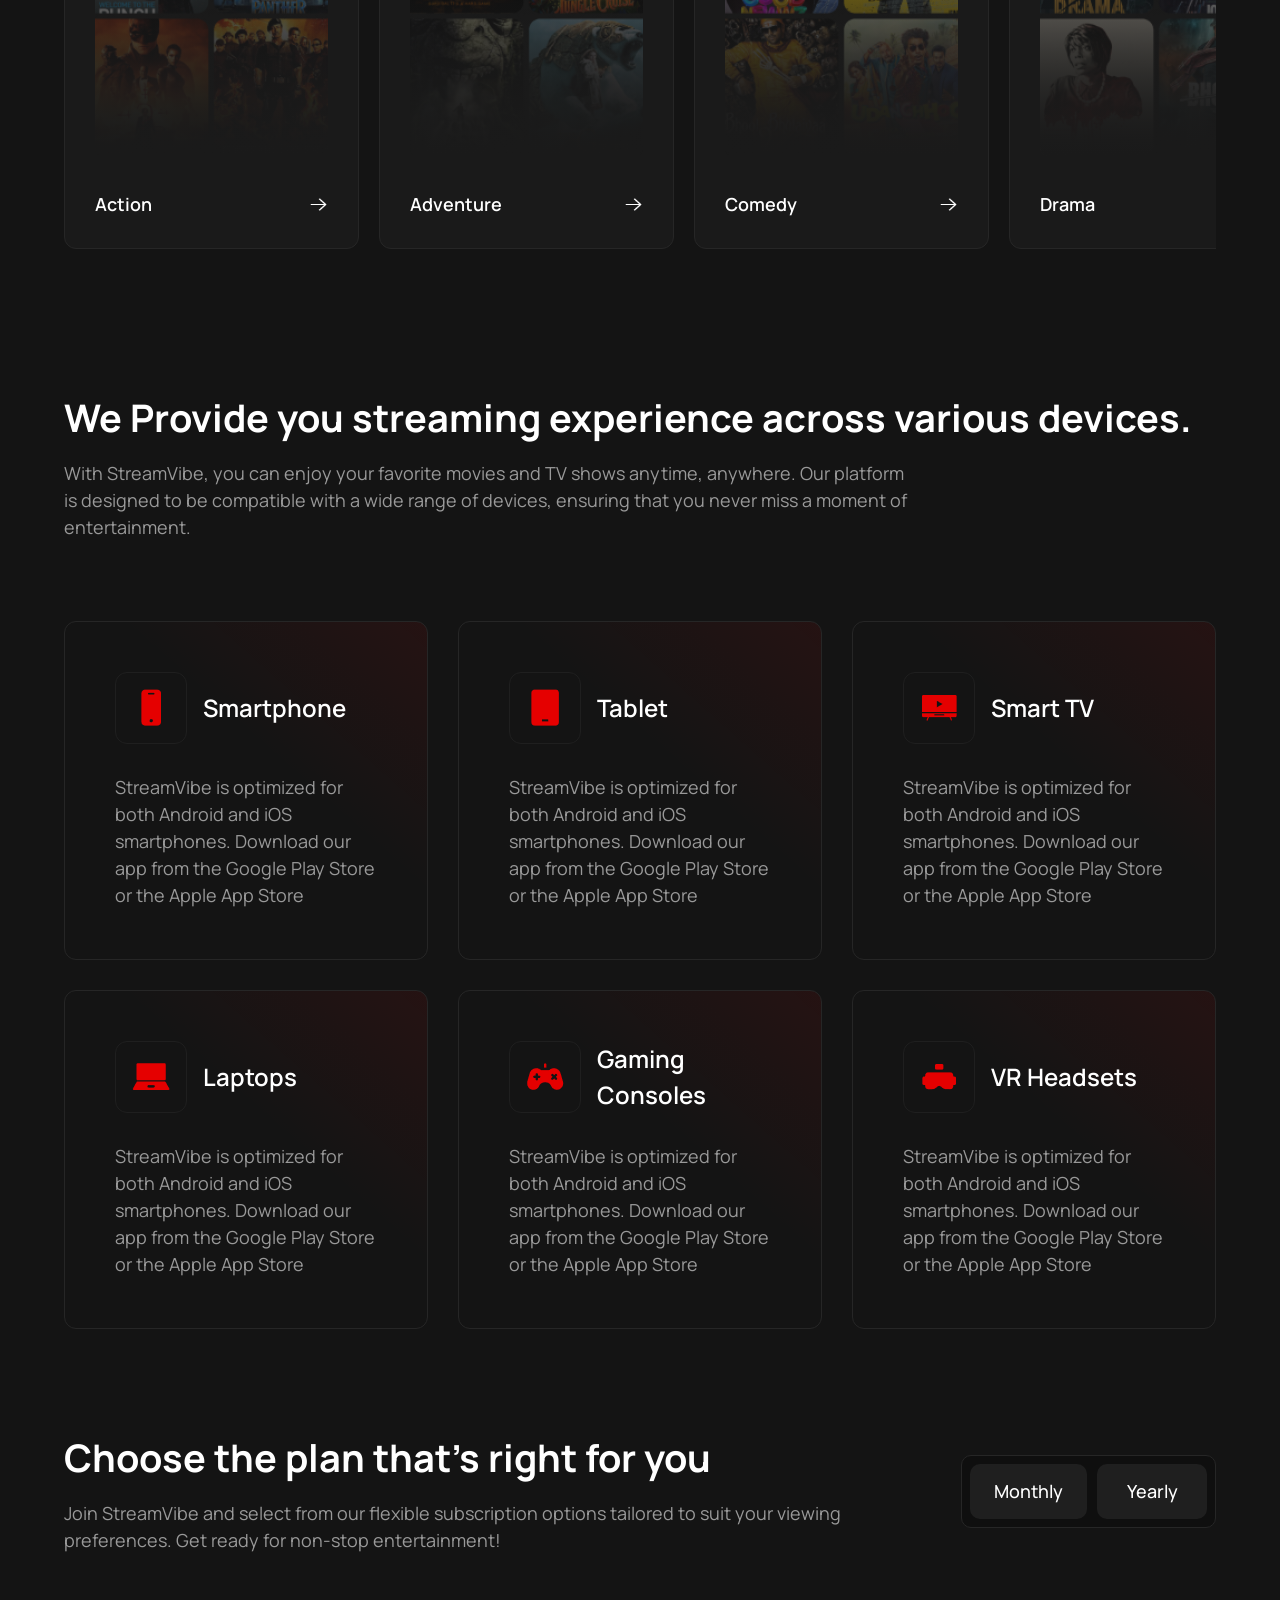
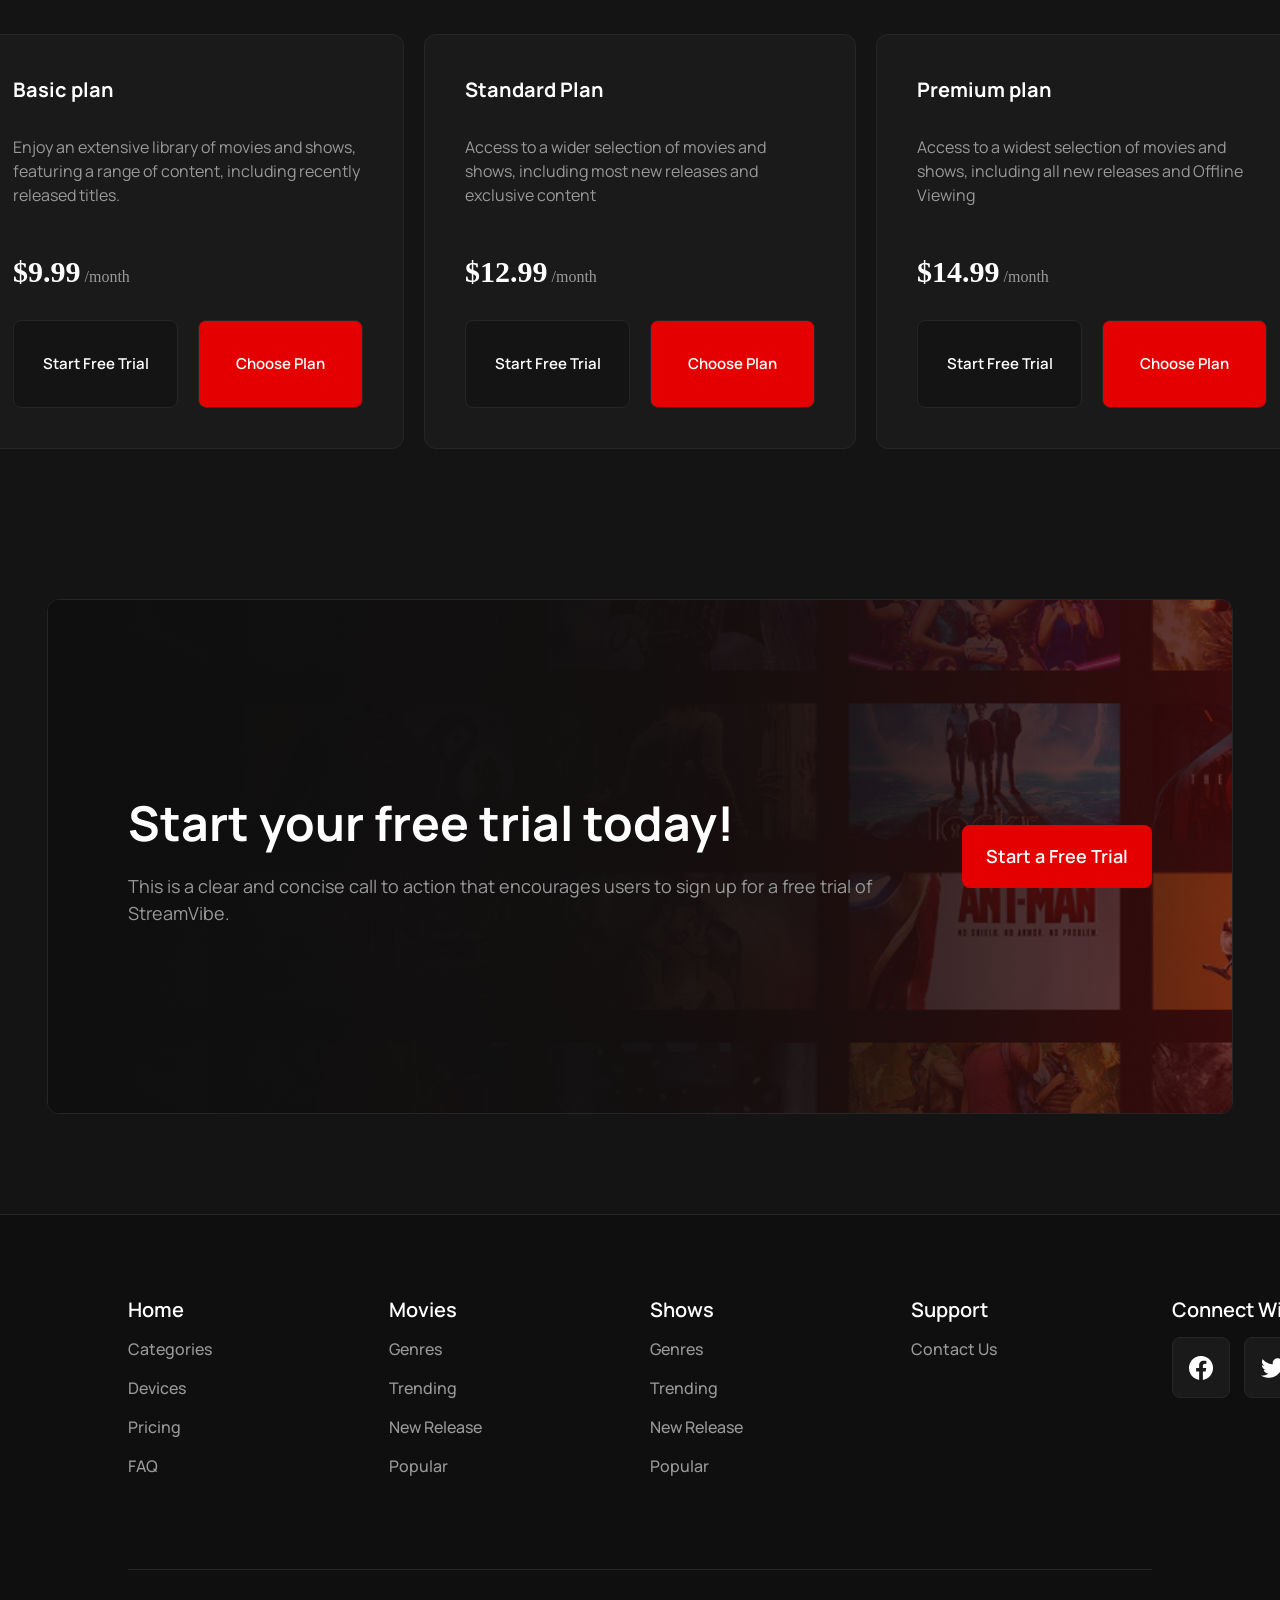
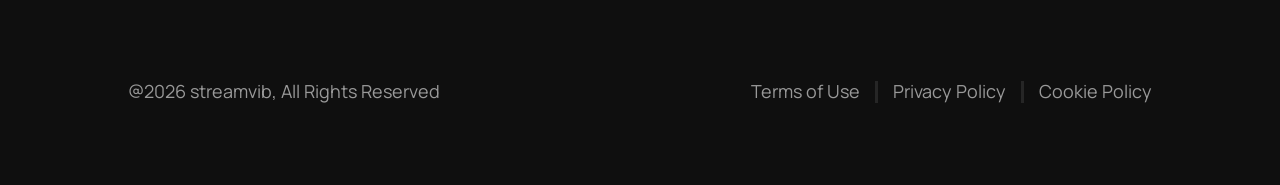
==== commit d7ce8db1: "feat: Add dynamic responsive hamburger menu & optimize layouts across devices" ====
--- a/index.html
+++ b/index.html
@@ -30,8 +30,23 @@
         <img src="./images/logo.png" alt="logo" />
       </a>
 
+      <!-- Hamburger Button -->
+  <button class="hamburger_btn" id="hamburgerBtn" aria-label="Toggle Menu">
+    <span></span>
+    <span></span>
+    <span></span>
+  </button>
+
+  <!-- Overlay background -->
+  <div class="menu_overlay" id="menuOverlay"></div>
+
       <!-- navigation -->
-      <nav class="buttons_container">
+      <nav class="buttons_container" id="mainNav">
+        <div class="mobile_menu_header">
+      <span class="menu_title">Menu</span>
+      <hr class="menu_divider" />
+    </div>
+
         <ul class="buttons_ul">
           <li class="buttons_li">
             <a class="home_button" href="index.html"> Home </a>
--- a/style.css
+++ b/style.css
@@ -330,6 +330,45 @@
   background: #ff1a1a;
 }
 
+/* ==========================================
+   Hamburger Icon Base Styles (Desktop Hidden)
+   ========================================== */
+.hamburger_btn {
+  display: none;
+  flex-direction: column;
+  justify-content: space-between;
+  width: 26px;
+  height: 20px;
+  background: transparent;
+  border: none;
+  cursor: pointer;
+  z-index: 10001;
+  padding: 0;
+}
+
+.hamburger_btn span {
+  width: 100%;
+  height: 2px;
+  background-color: #ffffff;
+  border-radius: 2px;
+  transition: all 0.3s ease;
+}
+
+.hamburger_btn.active span:nth-child(1) {
+  transform: translateY(9px) rotate(45deg);
+}
+.hamburger_btn.active span:nth-child(2) {
+  opacity: 0;
+}
+.hamburger_btn.active span:nth-child(3) {
+  transform: translateY(-9px) rotate(-45deg);
+}
+
+.menu_overlay,
+.mobile_menu_header {
+  display: none;
+}
+
 /* sub container */
 .Sub_container {
   position: relative;
@@ -1238,8 +1277,8 @@
   padding-bottom: 18px;
   padding-left: 24px;
   background: #e50000;
-  width: 140px;
-  height: 27px;
+  width: auto;
+  height: auto;
   font-family: Manrope;
   font-weight: 600;
   font-style: SemiBold;
@@ -1465,3 +1504,327 @@
   background-color: #ff1a1a;
   transform: scale(1.1);
 }
+
+/* ==========================================
+   Full Responsive Engine (Max 1024px)
+   ========================================== */
+@media (max-width: 1024px) {
+  /* Global Container & Overflow Fix */
+  *,
+  *::before,
+  *::after {
+    box-sizing: border-box !important;
+  }
+
+  html,
+  body {
+    overflow-x: hidden !important;
+    width: 100% !important;
+    margin: 0 !important;
+    padding: 0 !important;
+  }
+
+  /* Header Configuration */
+  header {
+    padding: 15px 20px !important;
+    position: relative !important;
+    width: 100% !important;
+    display: flex !important;
+    justify-content: space-between !important;
+    align-items: center !important;
+  }
+
+  .hamburger_btn {
+    display: flex !important;
+  }
+
+  .menu_overlay {
+    display: block;
+    position: fixed;
+    top: 0;
+    left: 0;
+    width: 100vw;
+    height: 100vh;
+    background: rgba(0, 0, 0, 0.75);
+    backdrop-filter: blur(5px);
+    -webkit-backdrop-filter: blur(5px);
+    opacity: 0;
+    visibility: hidden;
+    transition: all 0.3s ease;
+    z-index: 99998 !important;
+  }
+
+  .menu_overlay.active {
+    opacity: 1;
+    visibility: visible;
+  }
+
+  /* Side Drawer Navigation */
+  header .buttons_container {
+    position: fixed !important;
+    top: 0 !important;
+    left: -300px !important;
+    width: 270px !important;
+    height: 100vh !important;
+    background: #0f0f0f !important;
+    border-right: 1px solid #262626 !important;
+    border-radius: 0 !important;
+    padding: 24px 20px !important;
+    display: flex !important;
+    flex-direction: column !important;
+    justify-content: flex-start !important;
+    transition: left 0.3s cubic-bezier(0.4, 0, 0.2, 1) !important;
+    z-index: 99999 !important;
+    box-shadow: 5px 0 25px rgba(0, 0, 0, 0.9);
+  }
+
+  header .buttons_container.active {
+    left: 0 !important;
+  }
+
+  .mobile_menu_header {
+    display: block !important;
+    width: 100% !important;
+    margin-bottom: 20px !important;
+  }
+
+  .menu_title {
+    color: #ffffff !important;
+    font-size: 18px !important;
+    font-weight: 600 !important;
+    display: block !important;
+    margin-bottom: 12px !important;
+    text-align: left !important;
+  }
+
+  .menu_divider {
+    border: none !important;
+    height: 1px !important;
+    background-color: #262626 !important;
+    margin: 0 !important;
+    width: 100% !important;
+  }
+
+  header .buttons_ul {
+    flex-direction: column !important;
+    gap: 12px !important;
+    width: 100% !important;
+    padding: 0 !important;
+    margin: 0 !important;
+  }
+
+  header .buttons_li {
+    width: 100% !important;
+    background: #141414 !important;
+    border: 1px solid #262626 !important;
+    border-radius: 10px !important;
+    padding: 0 !important;
+    display: flex !important;
+    align-items: center !important;
+    justify-content: center !important;
+  }
+
+  header .buttons_li a {
+    font-size: 15px !important;
+    font-weight: 500 !important;
+    color: #ffffff !important;
+    display: flex !important;
+    align-items: center !important;
+    justify-content: center !important;
+    width: 100% !important;
+    padding: 14px 16px !important;
+    text-align: center !important;
+    text-decoration: none !important;
+    box-sizing: border-box !important;
+  }
+
+  /* HERO SECTION RESPONSIVE FIX */
+  .Sub_container,
+  .hero_section,
+  .hero_overlay {
+    width: 100% !important;
+    max-width: 100% !important;
+    height: auto !important;
+  }
+
+  .hero_content {
+    position: relative !important;
+    top: 0 !important;
+    left: 0 !important;
+    transform: none !important;
+    padding: 24px 16px !important;
+    width: 100% !important;
+    max-width: 100% !important;
+    text-align: center !important;
+  }
+
+  .hero_abstract {
+    width: 120px !important;
+    max-width: 40% !important;
+    height: auto !important;
+    margin: 0 auto 15px auto !important;
+  }
+
+  .h1,
+  .hero_content h1,
+  .hero_section h1 {
+    display: block !important;
+    width: 100% !important;
+    font-size: 22px !important;
+    line-height: 130% !important;
+    white-space: normal !important;
+    word-break: break-word !important;
+    text-align: center !important;
+    margin: 10px 0 !important;
+  }
+
+  .p1,
+  .hero_content p {
+    display: block !important;
+    width: 100% !important;
+    font-size: 13px !important;
+    line-height: 150% !important;
+    text-align: center !important;
+    margin-bottom: 20px !important;
+  }
+
+  /* SECTION HEADINGS & PARAGRAPHS */
+  .genres_container,
+  .devices_section,
+  .plans_section,
+  .freetrial_container,
+  .footer_container {
+    width: 100% !important;
+    max-width: 100% !important;
+    padding: 20px 16px !important;
+    margin: 20px auto !important;
+  }
+
+  .genres_header,
+  .devices_textcontainer,
+  .plans_textcontainer {
+    display: flex !important;
+    flex-direction: column !important;
+    align-items: flex-start !important;
+    justify-content: flex-start !important;
+    gap: 10px !important;
+    width: 100% !important;
+  }
+
+  .genres_textheading,
+  .devices_h1,
+  .plans_h1 {
+    font-size: 20px !important;
+    line-height: 130% !important;
+    white-space: normal !important;
+    word-break: break-word !important;
+    width: 100% !important;
+  }
+
+  .genres_p,
+  .devices_p,
+  .plans_p {
+    font-size: 13px !important;
+    line-height: 150% !important;
+    white-space: normal !important;
+    width: 100% !important;
+  }
+
+  .genres_arrows,
+  .slider_buttons {
+    margin-top: 10px !important;
+    align-self: flex-start !important;
+  }
+
+  /* CARDS & PLAN BUTTONS FIX */
+  .genres_cardcontainer,
+  .devices_cardcontainer {
+    display: grid !important;
+    grid-template-columns: 1fr !important;
+    gap: 16px !important;
+    width: 100% !important;
+  }
+
+  .plan_card_container {
+    display: flex !important;
+    flex-direction: column !important;
+    gap: 16px !important;
+    width: 100% !important;
+  }
+
+  .plan_card div:last-child,
+  .plan_buttons,
+  .card_buttons {
+    display: flex !important;
+    flex-direction: column !important;
+    gap: 10px !important;
+    width: 100% !important;
+  }
+
+  .plan_card button,
+  .plan_card a {
+    width: 100% !important;
+    min-width: 100% !important;
+    text-align: center !important;
+    white-space: nowrap !important;
+    padding: 12px 8px !important;
+    font-size: 14px !important;
+    box-sizing: border-box !important;
+  }
+
+  /* FREE TRIAL BANNER RESPONSIVE FIX */
+  .freetrial_container {
+    padding: 40px 20px !important;
+  }
+
+  .freetrial_content {
+    flex-direction: column !important;
+    text-align: center !important;
+    gap: 20px !important;
+  }
+
+  .freetrial_text h2 {
+    font-size: 22px !important;
+    text-align: center !important;
+  }
+
+  .freetrial_text p {
+    font-size: 13px !important;
+    text-align: center !important;
+  }
+
+  .freetrial_button {
+    width: 100% !important;
+    max-width: 260px !important;
+    margin: 0 auto !important;
+    display: block !important;
+  }
+
+  /* FOOTER GRID & BOTTOM FIX */
+  .footer_top {
+    display: grid !important;
+    grid-template-columns: repeat(2, 1fr) !important;
+    gap: 20px !important;
+    width: 100% !important;
+  }
+
+  .footer_bottom {
+    display: flex !important;
+    flex-direction: column !important;
+    align-items: center !important;
+    text-align: center !important;
+    gap: 12px !important;
+    height: auto !important;
+    width: 100% !important;
+    padding: 15px 0 !important;
+  }
+
+  .footer_bottom p,
+  .footer_bottom div,
+  .footer_bottom a {
+    white-space: normal !important;
+    word-break: break-word !important;
+    font-size: 12px !important;
+    text-align: center !important;
+  }
+}
